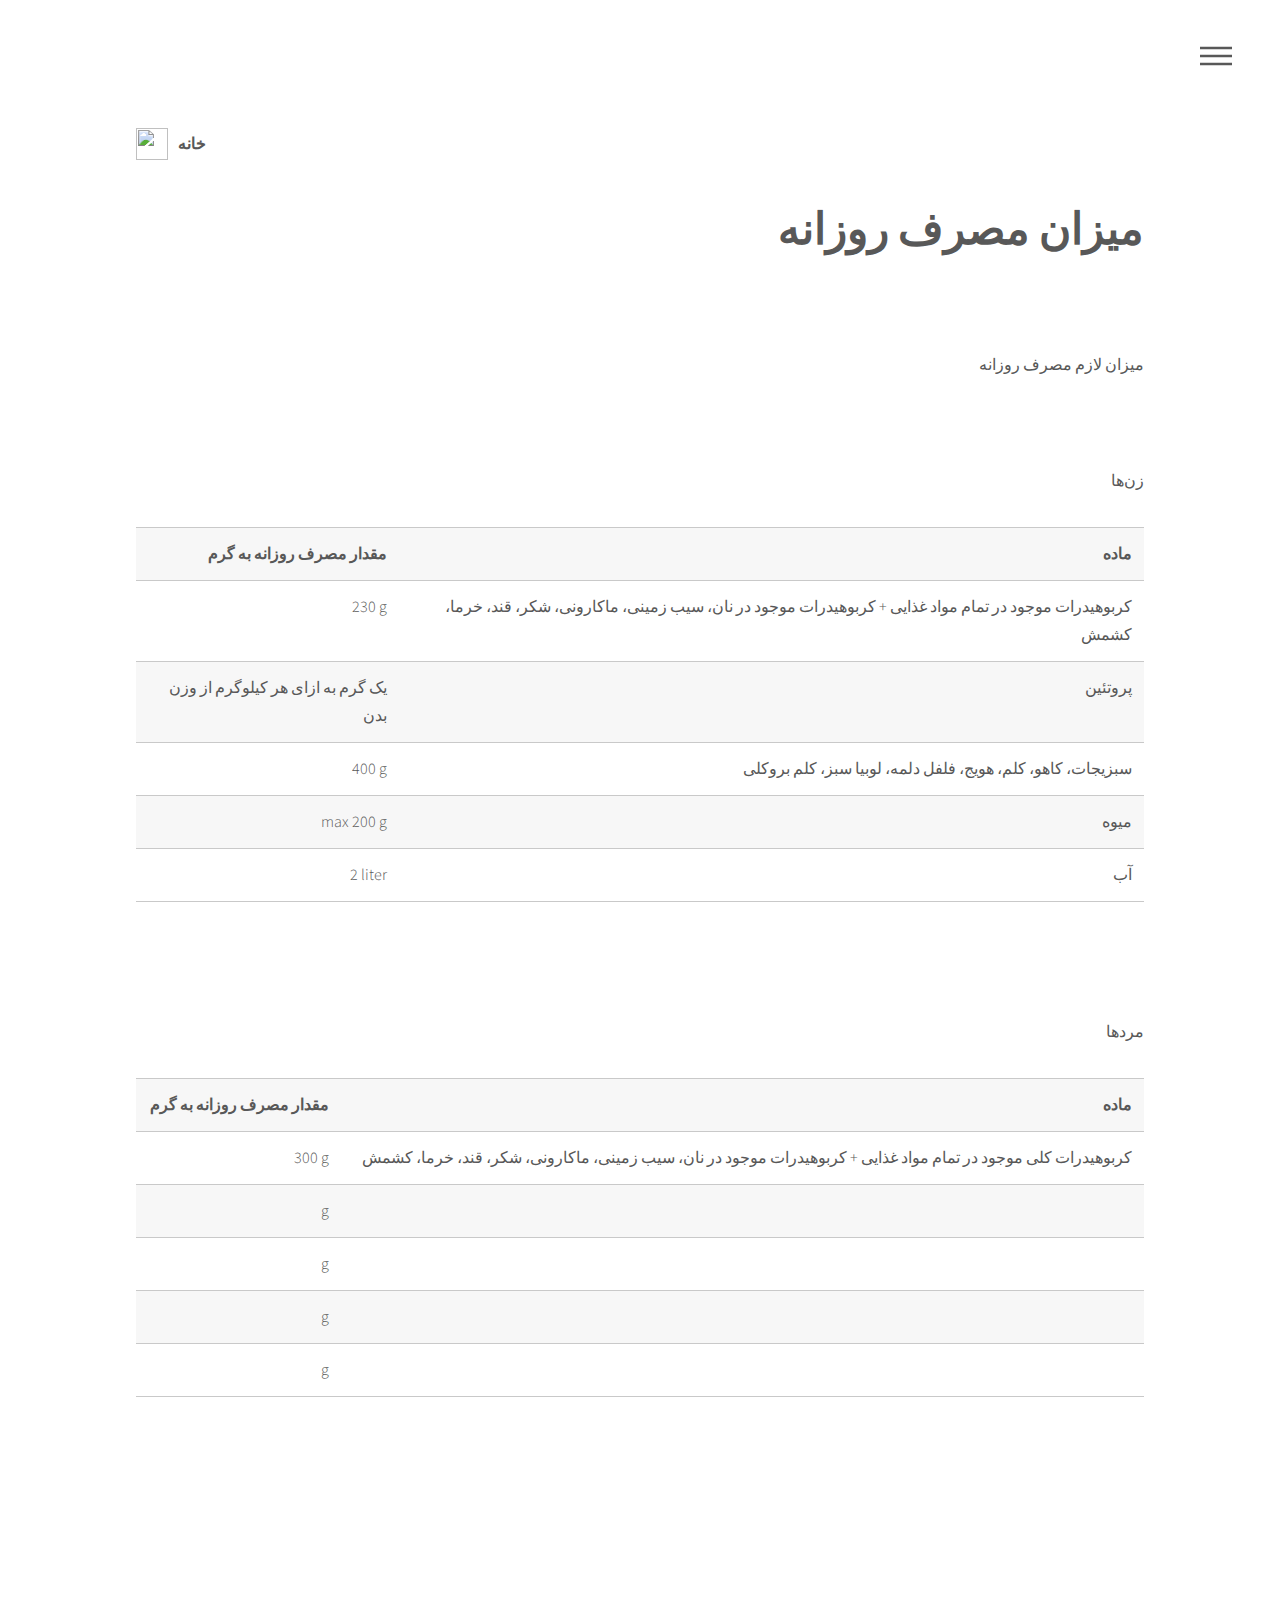
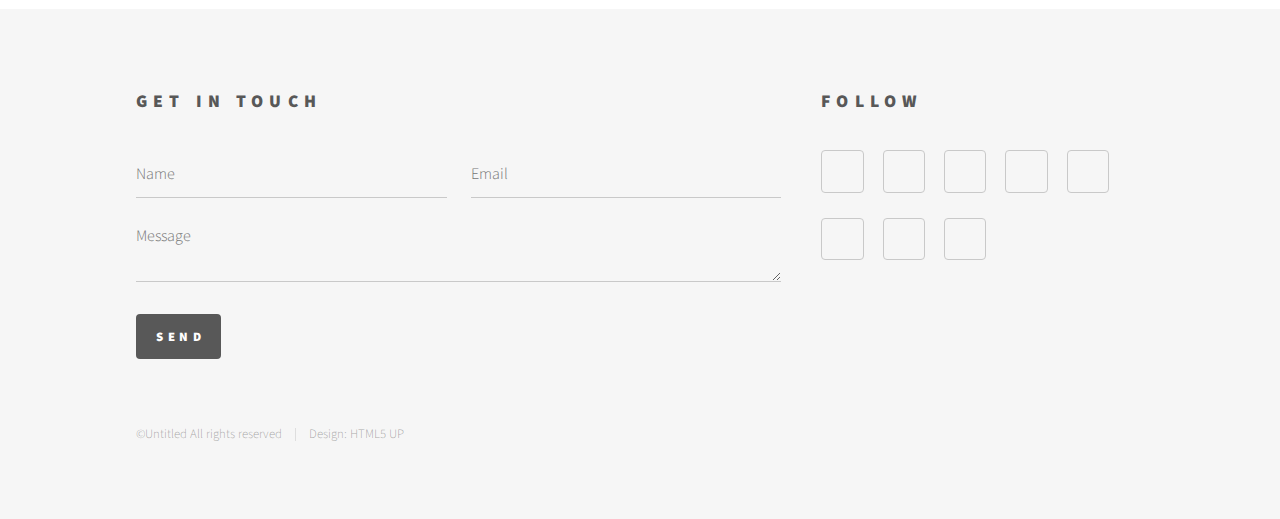
==== daily.html @ 48c76f45 "" ====
<!DOCTYPE HTML>
<!--
	Phantom by HTML5 UP
	html5up.net | @ajlkn
	Free for personal and commercial use under the CCA 3.0 license (html5up.net/license)
-->
<html>
	<head>
		<title>سلامت</title>
		<meta charset="utf-8" />
		<meta name="viewport" content="width=device-width, initial-scale=1, user-scalable=no" />
		<link rel="stylesheet" href="assets/css/main.css" />
		<noscript><link rel="stylesheet" href="assets/css/noscript.css" /></noscript>
	</head>
	<body class="is-preload">
		<!-- Wrapper -->
			<div id="wrapper">

				<!-- Header -->
					<header id="header">
						<div class="inner">

							<!-- Logo -->
								<a href="index.html" class="logo">
									<span class="symbol"><img src="images/logo.svg" alt="" /></span><span class="title">خانه</span>
								</a>

							<!-- Nav -->
								<nav>
									<ul>
										<li><a href="#menu">Menu</a></li>
									</ul>
								</nav>

						</div>
					</header>

				<!-- Menu -->
					<nav id="menu">
						<h2>نمایه</h2>
						<ul>
							<li><a href="index.html">خانه</a></li>
							<li><a href="generic.html">جدول</a></li>
							<li><a href="daily.html">مصرف روزانه</a></li>
							<li><a href="elements.html">Elements</a></li>
						</ul>
					</nav>

				<!-- Main -->
					<div id="main">
						<div class="inner" style="text-align:right;">
							<h1>میزان مصرف روزانه</h1>
							<span class="image main"><img src="images/pic21.jpg" alt="" /></span>
							<p>میزان لازم مصرف روزانه</p>
							
							<br><br>
							<p>زن‌ها</p>
							<table>
								<tr>
								  <td><b>مقدار مصرف روزانه به گرم</b></td>
								  <td><b>ماده</b></td>
								</tr>
								<tr>
								  <td>230 g</td>
								  <td>کربوهیدرات موجود در تمام مواد غذایی + کربوهیدرات موجود در نان، سیب زمینی، ماکارونی، شکر، قند، خرما، کشمش</td>
								 </tr>
								</tr>
								<tr>
								  <td>یک گرم به ازای هر کیلوگرم از وزن بدن</td>
								  <td>پروتئین</td>
								 </tr>
								</tr>
								<tr>
								  <td>400 g</td>
								  <td>سبزیجات، کاهو، کلم، هویج، فلفل‌ دلمه، لوبیا سبز، کلم بروکلی</td>
								 </tr>
								</tr>
								<tr>
								  <td>max 200 g</td>
								  <td>میوه</td>
								 </tr>
								</tr>
								<tr>
								  <td>2 liter</td>
								  <td>آب</td>
								 </tr>
								</tr>
							</table><br><br><br>

							<p>مرد‌ها</p>
							<table>
								<tr>
								  <td><b>مقدار مصرف روزانه به گرم</b></td>
								  <td><b>ماده</b></td>
								</tr>
								<tr>
								  <td>300 g</td>
								  <td>کربوهیدرات کلی موجود در تمام مواد غذایی + کربوهیدرات موجود در نان، سیب زمینی، ماکارونی، شکر، قند، خرما، کشمش</td>
								 </tr>
								</tr>
								<tr>
								  <td> g</td>
								  <td></td>
								 </tr>
								</tr>
								<tr>
								  <td> g</td>
								  <td></td>
								 </tr>
								</tr>
								<tr>
								  <td> g</td>
								  <td></td>
								 </tr>
								</tr>
								<tr>
								  <td> g</td>
								  <td></td>
								 </tr>
								</tr>
							</table><br><br><br>

							
						</div>
					</div>

				<!-- Footer -->
					<footer id="footer">
						<div class="inner">
							<section>
								<h2>Get in touch</h2>
								<form method="post" action="#">
									<div class="fields">
										<div class="field half">
											<input type="text" name="name" id="name" placeholder="Name" />
										</div>
										<div class="field half">
											<input type="email" name="email" id="email" placeholder="Email" />
										</div>
										<div class="field">
											<textarea name="message" id="message" placeholder="Message"></textarea>
										</div>
									</div>
									<ul class="actions">
										<li><input type="submit" value="Send" class="primary" /></li>
									</ul>
								</form>
							</section>
							<section>
								<h2>Follow</h2>
								<ul class="icons">
									<li><a href="#" class="icon brands style2 fa-twitter"><span class="label">Twitter</span></a></li>
									<li><a href="#" class="icon brands style2 fa-facebook-f"><span class="label">Facebook</span></a></li>
									<li><a href="#" class="icon brands style2 fa-instagram"><span class="label">Instagram</span></a></li>
									<li><a href="#" class="icon brands style2 fa-dribbble"><span class="label">Dribbble</span></a></li>
									<li><a href="#" class="icon brands style2 fa-github"><span class="label">GitHub</span></a></li>
									<li><a href="#" class="icon brands style2 fa-500px"><span class="label">500px</span></a></li>
									<li><a href="#" class="icon solid style2 fa-phone"><span class="label">Phone</span></a></li>
									<li><a href="#" class="icon solid style2 fa-envelope"><span class="label">Email</span></a></li>
								</ul>
							</section>
							<ul class="copyright">
								<li>&copy;Untitled All rights reserved</li><li>Design: HTML5 UP</li>
							</ul>
						</div>
					</footer>

			</div>

		<!-- Scripts -->
			<script src="assets/js/jquery.min.js"></script>
			<script src="assets/js/browser.min.js"></script>
			<script src="assets/js/breakpoints.min.js"></script>
			<script src="assets/js/util.js"></script>
			<script src="assets/js/main.js"></script>

	</body>
</html>
---- assets/css/main.css ----
@import url(fontawesome-all.min.css);
@import url("https://fonts.googleapis.com/css?family=Source+Sans+Pro:300,700,900");

/*
	Phantom by HTML5 UP
	html5up.net | @ajlkn
	Free for personal and commercial use under the CCA 3.0 license (html5up.net/license)
*/

html, body, div, span, applet, object,
iframe, h1, h2, h3, h4, h5, h6, p, blockquote,
pre, a, abbr, acronym, address, big, cite,
code, del, dfn, em, img, ins, kbd, q, s, samp,
small, strike, strong, sub, sup, tt, var, b,
u, i, center, dl, dt, dd, ol, ul, li, fieldset,
form, label, legend, table, caption, tbody,
tfoot, thead, tr, th, td, article, aside,
canvas, details, embed, figure, figcaption,
footer, header, hgroup, menu, nav, output, ruby,
section, summary, time, mark, audio, video {
	margin: 0;
	padding: 0;
	border: 0;
	font-size: 100%;
	font: inherit;
	vertical-align: baseline;}

article, aside, details, figcaption, figure,
footer, header, hgroup, menu, nav, section {
	display: block;}

body {
	line-height: 1;
}

ol, ul {
	list-style: none;
}

blockquote, q {
	quotes: none;
}

	blockquote:before, blockquote:after, q:before, q:after {
		content: '';
		content: none;
	}

table {
	border-collapse: collapse;
	border-spacing: 0;
}

body {
	-webkit-text-size-adjust: none;
}

mark {
	background-color: transparent;
	color: inherit;
}

input::-moz-focus-inner {
	border: 0;
	padding: 0;
}

input, select, textarea {
	-moz-appearance: none;
	-webkit-appearance: none;
	-ms-appearance: none;
	appearance: none;
}

/* Basic */

	@-ms-viewport {
		width: device-width;
	}

	body {
		-ms-overflow-style: scrollbar;
	}

	@media screen and (max-width: 480px) {

		html, body {
			min-width: 320px;
		}

	}

	html {
		box-sizing: border-box;
	}

	*, *:before, *:after {
		box-sizing: inherit;
	}

	body {
		background: #ffffff;
	}

		body.is-preload *, body.is-preload *:before, body.is-preload *:after {
			-moz-animation: none !important;
			-webkit-animation: none !important;
			-ms-animation: none !important;
			animation: none !important;
			-moz-transition: none !important;
			-webkit-transition: none !important;
			-ms-transition: none !important;
			transition: none !important;
		}

/* Type */

	body, input, select, textarea {
		color: #585858;
		font-family: "Source Sans Pro", Helvetica, sans-serif;
		font-size: 16pt;
		font-weight: 300;
		line-height: 1.75;
	}

		@media screen and (max-width: 1680px) {

			body, input, select, textarea {
				font-size: 14pt;
			}

		}

		@media screen and (max-width: 1280px) {

			body, input, select, textarea {
				font-size: 12pt;
			}

		}

	a {
		-moz-transition: border-bottom-color 0.2s ease, color 0.2s ease;
		-webkit-transition: border-bottom-color 0.2s ease, color 0.2s ease;
		-ms-transition: border-bottom-color 0.2s ease, color 0.2s ease;
		transition: border-bottom-color 0.2s ease, color 0.2s ease;
		text-decoration: none;
		color: #585858;
		border-bottom: dotted 1px rgba(88, 88, 88, 0.5);
	}

		a:hover {
			border-bottom-color: transparent;
			color: #f2849e !important;
		}

	strong, b {
		font-weight: 900;
	}

	em, i {
		font-style: italic;
	}

	p {
		margin: 0 0 2em 0;
	}

	h1 {
		font-size: 2.75em;
		font-weight: 700;
		line-height: 1.3;
		margin: 0 0 1em 0;
		letter-spacing: -0.035em;
	}

		h1 a {
			color: inherit;
		}

		@media screen and (max-width: 736px) {

			h1 {
				font-size: 2em;
				margin: 0 0 1em 0;
			}

		}

		@media screen and (max-width: 360px) {

			h1 {
				font-size: 1.75em;
			}

		}

	h2, h3, h4, h5, h6 {
		font-weight: 900;
		line-height: 1.5;
		margin: 0 0 2em 0;
		text-transform: uppercase;
		letter-spacing: 0.35em;
	}

		h2 a, h3 a, h4 a, h5 a, h6 a {
			color: inherit;
		}

	h2 {
		font-size: 1.1em;
	}

	h3 {
		font-size: 1em;
	}

	h4 {
		font-size: 0.8em;
	}

	h5 {
		font-size: 0.8em;
	}

	h6 {
		font-size: 0.8em;
	}

	@media screen and (max-width: 980px) {

		h1 br, h2 br, h3 br, h4 br, h5 br, h6 br {
			display: none;
		}

	}

	@media screen and (max-width: 736px) {

		h2 {
			font-size: 1em;
		}

		h3 {
			font-size: 0.8em;
		}

	}

	sub {
		font-size: 0.8em;
		position: relative;
		top: 0.5em;
	}

	sup {
		font-size: 0.8em;
		position: relative;
		top: -0.5em;
	}

	blockquote {
		border-left: solid 4px #c9c9c9;
		font-style: italic;
		margin: 0 0 2em 0;
		padding: 0.5em 0 0.5em 2em;
	}

	code {
		background: rgba(144, 144, 144, 0.075);
		border-radius: 4px;
		border: solid 1px #c9c9c9;
		font-family: "Courier New", monospace;
		font-size: 0.9em;
		margin: 0 0.25em;
		padding: 0.25em 0.65em;
	}

	pre {
		-webkit-overflow-scrolling: touch;
		font-family: "Courier New", monospace;
		font-size: 0.9em;
		margin: 0 0 2em 0;
	}

		pre code {
			display: block;
			line-height: 1.75;
			padding: 1em 1.5em;
			overflow-x: auto;
		}

	hr {
		border: 0;
		border-bottom: solid 1px #c9c9c9;
		margin: 2em 0;
	}

		hr.major {
			margin: 3em 0;
		}

	.align-left {
		text-align: left;
	}

	.align-center {
		text-align: center;
	}

	.align-right {
		text-align: right;
	}

/* Row */

	.row {
		display: flex;
		flex-wrap: wrap;
		box-sizing: border-box;
		align-items: stretch;
	}

		.row > * {
			box-sizing: border-box;
		}

		.row.gtr-uniform > * > :last-child {
			margin-bottom: 0;
		}

		.row.aln-left {
			justify-content: flex-start;
		}

		.row.aln-center {
			justify-content: center;
		}

		.row.aln-right {
			justify-content: flex-end;
		}

		.row.aln-top {
			align-items: flex-start;
		}

		.row.aln-middle {
			align-items: center;
		}

		.row.aln-bottom {
			align-items: flex-end;
		}

		.row > .imp {
			order: -1;
		}

		.row > .col-1 {
			width: 8.33333%;
		}

		.row > .off-1 {
			margin-left: 8.33333%;
		}

		.row > .col-2 {
			width: 16.66667%;
		}

		.row > .off-2 {
			margin-left: 16.66667%;
		}

		.row > .col-3 {
			width: 25%;
		}

		.row > .off-3 {
			margin-left: 25%;
		}

		.row > .col-4 {
			width: 33.33333%;
		}

		.row > .off-4 {
			margin-left: 33.33333%;
		}

		.row > .col-5 {
			width: 41.66667%;
		}

		.row > .off-5 {
			margin-left: 41.66667%;
		}

		.row > .col-6 {
			width: 50%;
		}

		.row > .off-6 {
			margin-left: 50%;
		}

		.row > .col-7 {
			width: 58.33333%;
		}

		.row > .off-7 {
			margin-left: 58.33333%;
		}

		.row > .col-8 {
			width: 66.66667%;
		}

		.row > .off-8 {
			margin-left: 66.66667%;
		}

		.row > .col-9 {
			width: 75%;
		}

		.row > .off-9 {
			margin-left: 75%;
		}

		.row > .col-10 {
			width: 83.33333%;
		}

		.row > .off-10 {
			margin-left: 83.33333%;
		}

		.row > .col-11 {
			width: 91.66667%;
		}

		.row > .off-11 {
			margin-left: 91.66667%;
		}

		.row > .col-12 {
			width: 100%;
		}

		.row > .off-12 {
			margin-left: 100%;
		}

		.row.gtr-0 {
			margin-top: 0;
			margin-left: 0em;
		}

			.row.gtr-0 > * {
				padding: 0 0 0 0em;
			}

			.row.gtr-0.gtr-uniform {
				margin-top: 0em;
			}

				.row.gtr-0.gtr-uniform > * {
					padding-top: 0em;
				}

		.row.gtr-25 {
			margin-top: 0;
			margin-left: -0.5em;
		}

			.row.gtr-25 > * {
				padding: 0 0 0 0.5em;
			}

			.row.gtr-25.gtr-uniform {
				margin-top: -0.5em;
			}

				.row.gtr-25.gtr-uniform > * {
					padding-top: 0.5em;
				}

		.row.gtr-50 {
			margin-top: 0;
			margin-left: -1em;
		}

			.row.gtr-50 > * {
				padding: 0 0 0 1em;
			}

			.row.gtr-50.gtr-uniform {
				margin-top: -1em;
			}

				.row.gtr-50.gtr-uniform > * {
					padding-top: 1em;
				}

		.row {
			margin-top: 0;
			margin-left: -2em;
		}

			.row > * {
				padding: 0 0 0 2em;
			}

			.row.gtr-uniform {
				margin-top: -2em;
			}

				.row.gtr-uniform > * {
					padding-top: 2em;
				}

		.row.gtr-150 {
			margin-top: 0;
			margin-left: -3em;
		}

			.row.gtr-150 > * {
				padding: 0 0 0 3em;
			}

			.row.gtr-150.gtr-uniform {
				margin-top: -3em;
			}

				.row.gtr-150.gtr-uniform > * {
					padding-top: 3em;
				}

		.row.gtr-200 {
			margin-top: 0;
			margin-left: -4em;
		}

			.row.gtr-200 > * {
				padding: 0 0 0 4em;
			}

			.row.gtr-200.gtr-uniform {
				margin-top: -4em;
			}

				.row.gtr-200.gtr-uniform > * {
					padding-top: 4em;
				}

		@media screen and (max-width: 1680px) {

			.row {
				display: flex;
				flex-wrap: wrap;
				box-sizing: border-box;
				align-items: stretch;
			}

				.row > * {
					box-sizing: border-box;
				}

				.row.gtr-uniform > * > :last-child {
					margin-bottom: 0;
				}

				.row.aln-left {
					justify-content: flex-start;
				}

				.row.aln-center {
					justify-content: center;
				}

				.row.aln-right {
					justify-content: flex-end;
				}

				.row.aln-top {
					align-items: flex-start;
				}

				.row.aln-middle {
					align-items: center;
				}

				.row.aln-bottom {
					align-items: flex-end;
				}

				.row > .imp-xlarge {
					order: -1;
				}

				.row > .col-1-xlarge {
					width: 8.33333%;
				}

				.row > .off-1-xlarge {
					margin-left: 8.33333%;
				}

				.row > .col-2-xlarge {
					width: 16.66667%;
				}

				.row > .off-2-xlarge {
					margin-left: 16.66667%;
				}

				.row > .col-3-xlarge {
					width: 25%;
				}

				.row > .off-3-xlarge {
					margin-left: 25%;
				}

				.row > .col-4-xlarge {
					width: 33.33333%;
				}

				.row > .off-4-xlarge {
					margin-left: 33.33333%;
				}

				.row > .col-5-xlarge {
					width: 41.66667%;
				}

				.row > .off-5-xlarge {
					margin-left: 41.66667%;
				}

				.row > .col-6-xlarge {
					width: 50%;
				}

				.row > .off-6-xlarge {
					margin-left: 50%;
				}

				.row > .col-7-xlarge {
					width: 58.33333%;
				}

				.row > .off-7-xlarge {
					margin-left: 58.33333%;
				}

				.row > .col-8-xlarge {
					width: 66.66667%;
				}

				.row > .off-8-xlarge {
					margin-left: 66.66667%;
				}

				.row > .col-9-xlarge {
					width: 75%;
				}

				.row > .off-9-xlarge {
					margin-left: 75%;
				}

				.row > .col-10-xlarge {
					width: 83.33333%;
				}

				.row > .off-10-xlarge {
					margin-left: 83.33333%;
				}

				.row > .col-11-xlarge {
					width: 91.66667%;
				}

				.row > .off-11-xlarge {
					margin-left: 91.66667%;
				}

				.row > .col-12-xlarge {
					width: 100%;
				}

				.row > .off-12-xlarge {
					margin-left: 100%;
				}

				.row.gtr-0 {
					margin-top: 0;
					margin-left: 0em;
				}

					.row.gtr-0 > * {
						padding: 0 0 0 0em;
					}

					.row.gtr-0.gtr-uniform {
						margin-top: 0em;
					}

						.row.gtr-0.gtr-uniform > * {
							padding-top: 0em;
						}

				.row.gtr-25 {
					margin-top: 0;
					margin-left: -0.5em;
				}

					.row.gtr-25 > * {
						padding: 0 0 0 0.5em;
					}

					.row.gtr-25.gtr-uniform {
						margin-top: -0.5em;
					}

						.row.gtr-25.gtr-uniform > * {
							padding-top: 0.5em;
						}

				.row.gtr-50 {
					margin-top: 0;
					margin-left: -1em;
				}

					.row.gtr-50 > * {
						padding: 0 0 0 1em;
					}

					.row.gtr-50.gtr-uniform {
						margin-top: -1em;
					}

						.row.gtr-50.gtr-uniform > * {
							padding-top: 1em;
						}

				.row {
					margin-top: 0;
					margin-left: -2em;
				}

					.row > * {
						padding: 0 0 0 2em;
					}

					.row.gtr-uniform {
						margin-top: -2em;
					}

						.row.gtr-uniform > * {
							padding-top: 2em;
						}

				.row.gtr-150 {
					margin-top: 0;
					margin-left: -3em;
				}

					.row.gtr-150 > * {
						padding: 0 0 0 3em;
					}

					.row.gtr-150.gtr-uniform {
						margin-top: -3em;
					}

						.row.gtr-150.gtr-uniform > * {
							padding-top: 3em;
						}

				.row.gtr-200 {
					margin-top: 0;
					margin-left: -4em;
				}

					.row.gtr-200 > * {
						padding: 0 0 0 4em;
					}

					.row.gtr-200.gtr-uniform {
						margin-top: -4em;
					}

						.row.gtr-200.gtr-uniform > * {
							padding-top: 4em;
						}

		}

		@media screen and (max-width: 1280px) {

			.row {
				display: flex;
				flex-wrap: wrap;
				box-sizing: border-box;
				align-items: stretch;
			}

				.row > * {
					box-sizing: border-box;
				}

				.row.gtr-uniform > * > :last-child {
					margin-bottom: 0;
				}

				.row.aln-left {
					justify-content: flex-start;
				}

				.row.aln-center {
					justify-content: center;
				}

				.row.aln-right {
					justify-content: flex-end;
				}

				.row.aln-top {
					align-items: flex-start;
				}

				.row.aln-middle {
					align-items: center;
				}

				.row.aln-bottom {
					align-items: flex-end;
				}

				.row > .imp-large {
					order: -1;
				}

				.row > .col-1-large {
					width: 8.33333%;
				}

				.row > .off-1-large {
					margin-left: 8.33333%;
				}

				.row > .col-2-large {
					width: 16.66667%;
				}

				.row > .off-2-large {
					margin-left: 16.66667%;
				}

				.row > .col-3-large {
					width: 25%;
				}

				.row > .off-3-large {
					margin-left: 25%;
				}

				.row > .col-4-large {
					width: 33.33333%;
				}

				.row > .off-4-large {
					margin-left: 33.33333%;
				}

				.row > .col-5-large {
					width: 41.66667%;
				}

				.row > .off-5-large {
					margin-left: 41.66667%;
				}

				.row > .col-6-large {
					width: 50%;
				}

				.row > .off-6-large {
					margin-left: 50%;
				}

				.row > .col-7-large {
					width: 58.33333%;
				}

				.row > .off-7-large {
					margin-left: 58.33333%;
				}

				.row > .col-8-large {
					width: 66.66667%;
				}

				.row > .off-8-large {
					margin-left: 66.66667%;
				}

				.row > .col-9-large {
					width: 75%;
				}

				.row > .off-9-large {
					margin-left: 75%;
				}

				.row > .col-10-large {
					width: 83.33333%;
				}

				.row > .off-10-large {
					margin-left: 83.33333%;
				}

				.row > .col-11-large {
					width: 91.66667%;
				}

				.row > .off-11-large {
					margin-left: 91.66667%;
				}

				.row > .col-12-large {
					width: 100%;
				}

				.row > .off-12-large {
					margin-left: 100%;
				}

				.row.gtr-0 {
					margin-top: 0;
					margin-left: 0em;
				}

					.row.gtr-0 > * {
						padding: 0 0 0 0em;
					}

					.row.gtr-0.gtr-uniform {
						margin-top: 0em;
					}

						.row.gtr-0.gtr-uniform > * {
							padding-top: 0em;
						}

				.row.gtr-25 {
					margin-top: 0;
					margin-left: -0.5em;
				}

					.row.gtr-25 > * {
						padding: 0 0 0 0.5em;
					}

					.row.gtr-25.gtr-uniform {
						margin-top: -0.5em;
					}

						.row.gtr-25.gtr-uniform > * {
							padding-top: 0.5em;
						}

				.row.gtr-50 {
					margin-top: 0;
					margin-left: -1em;
				}

					.row.gtr-50 > * {
						padding: 0 0 0 1em;
					}

					.row.gtr-50.gtr-uniform {
						margin-top: -1em;
					}

						.row.gtr-50.gtr-uniform > * {
							padding-top: 1em;
						}

				.row {
					margin-top: 0;
					margin-left: -2em;
				}

					.row > * {
						padding: 0 0 0 2em;
					}

					.row.gtr-uniform {
						margin-top: -2em;
					}

						.row.gtr-uniform > * {
							padding-top: 2em;
						}

				.row.gtr-150 {
					margin-top: 0;
					margin-left: -3em;
				}

					.row.gtr-150 > * {
						padding: 0 0 0 3em;
					}

					.row.gtr-150.gtr-uniform {
						margin-top: -3em;
					}

						.row.gtr-150.gtr-uniform > * {
							padding-top: 3em;
						}

				.row.gtr-200 {
					margin-top: 0;
					margin-left: -4em;
				}

					.row.gtr-200 > * {
						padding: 0 0 0 4em;
					}

					.row.gtr-200.gtr-uniform {
						margin-top: -4em;
					}

						.row.gtr-200.gtr-uniform > * {
							padding-top: 4em;
						}

		}

		@media screen and (max-width: 980px) {

			.row {
				display: flex;
				flex-wrap: wrap;
				box-sizing: border-box;
				align-items: stretch;
			}

				.row > * {
					box-sizing: border-box;
				}

				.row.gtr-uniform > * > :last-child {
					margin-bottom: 0;
				}

				.row.aln-left {
					justify-content: flex-start;
				}

				.row.aln-center {
					justify-content: center;
				}

				.row.aln-right {
					justify-content: flex-end;
				}

				.row.aln-top {
					align-items: flex-start;
				}

				.row.aln-middle {
					align-items: center;
				}

				.row.aln-bottom {
					align-items: flex-end;
				}

				.row > .imp-medium {
					order: -1;
				}

				.row > .col-1-medium {
					width: 8.33333%;
				}

				.row > .off-1-medium {
					margin-left: 8.33333%;
				}

				.row > .col-2-medium {
					width: 16.66667%;
				}

				.row > .off-2-medium {
					margin-left: 16.66667%;
				}

				.row > .col-3-medium {
					width: 25%;
				}

				.row > .off-3-medium {
					margin-left: 25%;
				}

				.row > .col-4-medium {
					width: 33.33333%;
				}

				.row > .off-4-medium {
					margin-left: 33.33333%;
				}

				.row > .col-5-medium {
					width: 41.66667%;
				}

				.row > .off-5-medium {
					margin-left: 41.66667%;
				}

				.row > .col-6-medium {
					width: 50%;
				}

				.row > .off-6-medium {
					margin-left: 50%;
				}

				.row > .col-7-medium {
					width: 58.33333%;
				}

				.row > .off-7-medium {
					margin-left: 58.33333%;
				}

				.row > .col-8-medium {
					width: 66.66667%;
				}

				.row > .off-8-medium {
					margin-left: 66.66667%;
				}

				.row > .col-9-medium {
					width: 75%;
				}

				.row > .off-9-medium {
					margin-left: 75%;
				}

				.row > .col-10-medium {
					width: 83.33333%;
				}

				.row > .off-10-medium {
					margin-left: 83.33333%;
				}

				.row > .col-11-medium {
					width: 91.66667%;
				}

				.row > .off-11-medium {
					margin-left: 91.66667%;
				}

				.row > .col-12-medium {
					width: 100%;
				}

				.row > .off-12-medium {
					margin-left: 100%;
				}

				.row.gtr-0 {
					margin-top: 0;
					margin-left: 0em;
				}

					.row.gtr-0 > * {
						padding: 0 0 0 0em;
					}

					.row.gtr-0.gtr-uniform {
						margin-top: 0em;
					}

						.row.gtr-0.gtr-uniform > * {
							padding-top: 0em;
						}

				.row.gtr-25 {
					margin-top: 0;
					margin-left: -0.375em;
				}

					.row.gtr-25 > * {
						padding: 0 0 0 0.375em;
					}

					.row.gtr-25.gtr-uniform {
						margin-top: -0.375em;
					}

						.row.gtr-25.gtr-uniform > * {
							padding-top: 0.375em;
						}

				.row.gtr-50 {
					margin-top: 0;
					margin-left: -0.75em;
				}

					.row.gtr-50 > * {
						padding: 0 0 0 0.75em;
					}

					.row.gtr-50.gtr-uniform {
						margin-top: -0.75em;
					}

						.row.gtr-50.gtr-uniform > * {
							padding-top: 0.75em;
						}

				.row {
					margin-top: 0;
					margin-left: -1.5em;
				}

					.row > * {
						padding: 0 0 0 1.5em;
					}

					.row.gtr-uniform {
						margin-top: -1.5em;
					}

						.row.gtr-uniform > * {
							padding-top: 1.5em;
						}

				.row.gtr-150 {
					margin-top: 0;
					margin-left: -2.25em;
				}

					.row.gtr-150 > * {
						padding: 0 0 0 2.25em;
					}

					.row.gtr-150.gtr-uniform {
						margin-top: -2.25em;
					}

						.row.gtr-150.gtr-uniform > * {
							padding-top: 2.25em;
						}

				.row.gtr-200 {
					margin-top: 0;
					margin-left: -3em;
				}

					.row.gtr-200 > * {
						padding: 0 0 0 3em;
					}

					.row.gtr-200.gtr-uniform {
						margin-top: -3em;
					}

						.row.gtr-200.gtr-uniform > * {
							padding-top: 3em;
						}

		}

		@media screen and (max-width: 736px) {

			.row {
				display: flex;
				flex-wrap: wrap;
				box-sizing: border-box;
				align-items: stretch;
			}

				.row > * {
					box-sizing: border-box;
				}

				.row.gtr-uniform > * > :last-child {
					margin-bottom: 0;
				}

				.row.aln-left {
					justify-content: flex-start;
				}

				.row.aln-center {
					justify-content: center;
				}

				.row.aln-right {
					justify-content: flex-end;
				}

				.row.aln-top {
					align-items: flex-start;
				}

				.row.aln-middle {
					align-items: center;
				}

				.row.aln-bottom {
					align-items: flex-end;
				}

				.row > .imp-small {
					order: -1;
				}

				.row > .col-1-small {
					width: 8.33333%;
				}

				.row > .off-1-small {
					margin-left: 8.33333%;
				}

				.row > .col-2-small {
					width: 16.66667%;
				}

				.row > .off-2-small {
					margin-left: 16.66667%;
				}

				.row > .col-3-small {
					width: 25%;
				}

				.row > .off-3-small {
					margin-left: 25%;
				}

				.row > .col-4-small {
					width: 33.33333%;
				}

				.row > .off-4-small {
					margin-left: 33.33333%;
				}

				.row > .col-5-small {
					width: 41.66667%;
				}

				.row > .off-5-small {
					margin-left: 41.66667%;
				}

				.row > .col-6-small {
					width: 50%;
				}

				.row > .off-6-small {
					margin-left: 50%;
				}

				.row > .col-7-small {
					width: 58.33333%;
				}

				.row > .off-7-small {
					margin-left: 58.33333%;
				}

				.row > .col-8-small {
					width: 66.66667%;
				}

				.row > .off-8-small {
					margin-left: 66.66667%;
				}

				.row > .col-9-small {
					width: 75%;
				}

				.row > .off-9-small {
					margin-left: 75%;
				}

				.row > .col-10-small {
					width: 83.33333%;
				}

				.row > .off-10-small {
					margin-left: 83.33333%;
				}

				.row > .col-11-small {
					width: 91.66667%;
				}

				.row > .off-11-small {
					margin-left: 91.66667%;
				}

				.row > .col-12-small {
					width: 100%;
				}

				.row > .off-12-small {
					margin-left: 100%;
				}

				.row.gtr-0 {
					margin-top: 0;
					margin-left: 0em;
				}

					.row.gtr-0 > * {
						padding: 0 0 0 0em;
					}

					.row.gtr-0.gtr-uniform {
						margin-top: 0em;
					}

						.row.gtr-0.gtr-uniform > * {
							padding-top: 0em;
						}

				.row.gtr-25 {
					margin-top: 0;
					margin-left: -0.25em;
				}

					.row.gtr-25 > * {
						padding: 0 0 0 0.25em;
					}

					.row.gtr-25.gtr-uniform {
						margin-top: -0.25em;
					}

						.row.gtr-25.gtr-uniform > * {
							padding-top: 0.25em;
						}

				.row.gtr-50 {
					margin-top: 0;
					margin-left: -0.5em;
				}

					.row.gtr-50 > * {
						padding: 0 0 0 0.5em;
					}

					.row.gtr-50.gtr-uniform {
						margin-top: -0.5em;
					}

						.row.gtr-50.gtr-uniform > * {
							padding-top: 0.5em;
						}

				.row {
					margin-top: 0;
					margin-left: -1em;
				}

					.row > * {
						padding: 0 0 0 1em;
					}

					.row.gtr-uniform {
						margin-top: -1em;
					}

						.row.gtr-uniform > * {
							padding-top: 1em;
						}

				.row.gtr-150 {
					margin-top: 0;
					margin-left: -1.5em;
				}

					.row.gtr-150 > * {
						padding: 0 0 0 1.5em;
					}

					.row.gtr-150.gtr-uniform {
						margin-top: -1.5em;
					}

						.row.gtr-150.gtr-uniform > * {
							padding-top: 1.5em;
						}

				.row.gtr-200 {
					margin-top: 0;
					margin-left: -2em;
				}

					.row.gtr-200 > * {
						padding: 0 0 0 2em;
					}

					.row.gtr-200.gtr-uniform {
						margin-top: -2em;
					}

						.row.gtr-200.gtr-uniform > * {
							padding-top: 2em;
						}

		}

		@media screen and (max-width: 480px) {

			.row {
				display: flex;
				flex-wrap: wrap;
				box-sizing: border-box;
				align-items: stretch;
			}

				.row > * {
					box-sizing: border-box;
				}

				.row.gtr-uniform > * > :last-child {
					margin-bottom: 0;
				}

				.row.aln-left {
					justify-content: flex-start;
				}

				.row.aln-center {
					justify-content: center;
				}

				.row.aln-right {
					justify-content: flex-end;
				}

				.row.aln-top {
					align-items: flex-start;
				}

				.row.aln-middle {
					align-items: center;
				}

				.row.aln-bottom {
					align-items: flex-end;
				}

				.row > .imp-xsmall {
					order: -1;
				}

				.row > .col-1-xsmall {
					width: 8.33333%;
				}

				.row > .off-1-xsmall {
					margin-left: 8.33333%;
				}

				.row > .col-2-xsmall {
					width: 16.66667%;
				}

				.row > .off-2-xsmall {
					margin-left: 16.66667%;
				}

				.row > .col-3-xsmall {
					width: 25%;
				}

				.row > .off-3-xsmall {
					margin-left: 25%;
				}

				.row > .col-4-xsmall {
					width: 33.33333%;
				}

				.row > .off-4-xsmall {
					margin-left: 33.33333%;
				}

				.row > .col-5-xsmall {
					width: 41.66667%;
				}

				.row > .off-5-xsmall {
					margin-left: 41.66667%;
				}

				.row > .col-6-xsmall {
					width: 50%;
				}

				.row > .off-6-xsmall {
					margin-left: 50%;
				}

				.row > .col-7-xsmall {
					width: 58.33333%;
				}

				.row > .off-7-xsmall {
					margin-left: 58.33333%;
				}

				.row > .col-8-xsmall {
					width: 66.66667%;
				}

				.row > .off-8-xsmall {
					margin-left: 66.66667%;
				}

				.row > .col-9-xsmall {
					width: 75%;
				}

				.row > .off-9-xsmall {
					margin-left: 75%;
				}

				.row > .col-10-xsmall {
					width: 83.33333%;
				}

				.row > .off-10-xsmall {
					margin-left: 83.33333%;
				}

				.row > .col-11-xsmall {
					width: 91.66667%;
				}

				.row > .off-11-xsmall {
					margin-left: 91.66667%;
				}

				.row > .col-12-xsmall {
					width: 100%;
				}

				.row > .off-12-xsmall {
					margin-left: 100%;
				}

				.row.gtr-0 {
					margin-top: 0;
					margin-left: 0em;
				}

					.row.gtr-0 > * {
						padding: 0 0 0 0em;
					}

					.row.gtr-0.gtr-uniform {
						margin-top: 0em;
					}

						.row.gtr-0.gtr-uniform > * {
							padding-top: 0em;
						}

				.row.gtr-25 {
					margin-top: 0;
					margin-left: -0.25em;
				}

					.row.gtr-25 > * {
						padding: 0 0 0 0.25em;
					}

					.row.gtr-25.gtr-uniform {
						margin-top: -0.25em;
					}

						.row.gtr-25.gtr-uniform > * {
							padding-top: 0.25em;
						}

				.row.gtr-50 {
					margin-top: 0;
					margin-left: -0.5em;
				}

					.row.gtr-50 > * {
						padding: 0 0 0 0.5em;
					}

					.row.gtr-50.gtr-uniform {
						margin-top: -0.5em;
					}

						.row.gtr-50.gtr-uniform > * {
							padding-top: 0.5em;
						}

				.row {
					margin-top: 0;
					margin-left: -1em;
				}

					.row > * {
						padding: 0 0 0 1em;
					}

					.row.gtr-uniform {
						margin-top: -1em;
					}

						.row.gtr-uniform > * {
							padding-top: 1em;
						}

				.row.gtr-150 {
					margin-top: 0;
					margin-left: -1.5em;
				}

					.row.gtr-150 > * {
						padding: 0 0 0 1.5em;
					}

					.row.gtr-150.gtr-uniform {
						margin-top: -1.5em;
					}

						.row.gtr-150.gtr-uniform > * {
							padding-top: 1.5em;
						}

				.row.gtr-200 {
					margin-top: 0;
					margin-left: -2em;
				}

					.row.gtr-200 > * {
						padding: 0 0 0 2em;
					}

					.row.gtr-200.gtr-uniform {
						margin-top: -2em;
					}

						.row.gtr-200.gtr-uniform > * {
							padding-top: 2em;
						}

		}

/* Section/Article */

	section.special, article.special {
		text-align: center;
	}

	header p {
		margin-top: -1em;
	}

	@media screen and (max-width: 736px) {

		header p {
			margin-top: 0;
		}

	}

/* Icon */

	.icon {
		text-decoration: none;
		border-bottom: none;
		position: relative;
	}

		.icon:before {
			-moz-osx-font-smoothing: grayscale;
			-webkit-font-smoothing: antialiased;
			display: inline-block;
			font-style: normal;
			font-variant: normal;
			text-rendering: auto;
			line-height: 1;
			text-transform: none !important;
			font-family: 'Font Awesome 5 Free';
			font-weight: 400;
		}

		.icon > .label {
			display: none;
		}

		.icon:before {
			line-height: inherit;
		}

		.icon.solid:before {
			font-weight: 900;
		}

		.icon.brands:before {
			font-family: 'Font Awesome 5 Brands';
		}

		.icon.style2 {
			-moz-transition: background-color 0.2s ease-in-out, color 0.2s ease-in-out, border-color 0.2s ease-in-out;
			-webkit-transition: background-color 0.2s ease-in-out, color 0.2s ease-in-out, border-color 0.2s ease-in-out;
			-ms-transition: background-color 0.2s ease-in-out, color 0.2s ease-in-out, border-color 0.2s ease-in-out;
			transition: background-color 0.2s ease-in-out, color 0.2s ease-in-out, border-color 0.2s ease-in-out;
			background-color: transparent;
			border: solid 1px #c9c9c9;
			border-radius: 4px;
			width: 2.65em;
			height: 2.65em;
			display: inline-block;
			text-align: center;
			line-height: 2.65em;
			color: inherit;
		}

			.icon.style2:before {
				font-size: 1.1em;
			}

			.icon.style2:hover {
				color: #f2849e;
				border-color: #f2849e;
			}

			.icon.style2:active {
				background-color: rgba(242, 132, 158, 0.1);
			}

/* List */

	ol {
		list-style: decimal;
		margin: 0 0 2em 0;
		padding-left: 1.25em;
	}

		ol li {
			padding-left: 0.25em;
		}

	ul {
		list-style: disc;
		margin: 0 0 2em 0;
		padding-left: 1em;
	}

		ul li {
			padding-left: 0.5em;
		}

		ul.alt {
			list-style: none;
			padding-left: 0;
		}

			ul.alt li {
				border-top: solid 1px #c9c9c9;
				padding: 0.5em 0;
			}

				ul.alt li:first-child {
					border-top: 0;
					padding-top: 0;
				}

	dl {
		margin: 0 0 2em 0;
	}

		dl dt {
			display: block;
			font-weight: 900;
			margin: 0 0 1em 0;
		}

		dl dd {
			margin-left: 2em;
		}

/* Actions */

	ul.actions {
		display: -moz-flex;
		display: -webkit-flex;
		display: -ms-flex;
		display: flex;
		cursor: default;
		list-style: none;
		margin-left: -1em;
		padding-left: 0;
	}

		ul.actions li {
			padding: 0 0 0 1em;
			vertical-align: middle;
		}

		ul.actions.special {
			-moz-justify-content: center;
			-webkit-justify-content: center;
			-ms-justify-content: center;
			justify-content: center;
			width: 100%;
			margin-left: 0;
		}

			ul.actions.special li:first-child {
				padding-left: 0;
			}

		ul.actions.stacked {
			-moz-flex-direction: column;
			-webkit-flex-direction: column;
			-ms-flex-direction: column;
			flex-direction: column;
			margin-left: 0;
		}

			ul.actions.stacked li {
				padding: 1.3em 0 0 0;
			}

				ul.actions.stacked li:first-child {
					padding-top: 0;
				}

		ul.actions.fit {
			width: calc(100% + 1em);
		}

			ul.actions.fit li {
				-moz-flex-grow: 1;
				-webkit-flex-grow: 1;
				-ms-flex-grow: 1;
				flex-grow: 1;
				-moz-flex-shrink: 1;
				-webkit-flex-shrink: 1;
				-ms-flex-shrink: 1;
				flex-shrink: 1;
				width: 100%;
			}

				ul.actions.fit li > * {
					width: 100%;
				}

			ul.actions.fit.stacked {
				width: 100%;
			}

		@media screen and (max-width: 480px) {

			ul.actions:not(.fixed) {
				-moz-flex-direction: column;
				-webkit-flex-direction: column;
				-ms-flex-direction: column;
				flex-direction: column;
				margin-left: 0;
				width: 100% !important;
			}

				ul.actions:not(.fixed) li {
					-moz-flex-grow: 1;
					-webkit-flex-grow: 1;
					-ms-flex-grow: 1;
					flex-grow: 1;
					-moz-flex-shrink: 1;
					-webkit-flex-shrink: 1;
					-ms-flex-shrink: 1;
					flex-shrink: 1;
					padding: 1em 0 0 0;
					text-align: center;
					width: 100%;
				}

					ul.actions:not(.fixed) li > * {
						width: 100%;
					}

					ul.actions:not(.fixed) li:first-child {
						padding-top: 0;
					}

					ul.actions:not(.fixed) li input[type="submit"],
					ul.actions:not(.fixed) li input[type="reset"],
					ul.actions:not(.fixed) li input[type="button"],
					ul.actions:not(.fixed) li button,
					ul.actions:not(.fixed) li .button {
						width: 100%;
					}

						ul.actions:not(.fixed) li input[type="submit"].icon:before,
						ul.actions:not(.fixed) li input[type="reset"].icon:before,
						ul.actions:not(.fixed) li input[type="button"].icon:before,
						ul.actions:not(.fixed) li button.icon:before,
						ul.actions:not(.fixed) li .button.icon:before {
							margin-left: -0.5rem;
						}

		}

/* Icons */

	ul.icons {
		cursor: default;
		list-style: none;
		padding-left: 0;
		margin: -1em 0 2em -1em;
	}

		ul.icons li {
			display: inline-block;
			padding: 1em 0 0 1em;
		}

/* Form */

	form {
		margin: 0 0 2em 0;
		overflow-x: hidden;
	}

		form > :last-child {
			margin-bottom: 0;
		}

		form > .fields {
			display: -moz-flex;
			display: -webkit-flex;
			display: -ms-flex;
			display: flex;
			-moz-flex-wrap: wrap;
			-webkit-flex-wrap: wrap;
			-ms-flex-wrap: wrap;
			flex-wrap: wrap;
			width: calc(100% + 3em);
			margin: -1.5em 0 2em -1.5em;
		}

			form > .fields > .field {
				-moz-flex-grow: 0;
				-webkit-flex-grow: 0;
				-ms-flex-grow: 0;
				flex-grow: 0;
				-moz-flex-shrink: 0;
				-webkit-flex-shrink: 0;
				-ms-flex-shrink: 0;
				flex-shrink: 0;
				padding: 1.5em 0 0 1.5em;
				width: calc(100% - 1.5em);
			}

				form > .fields > .field.half {
					width: calc(50% - 0.75em);
				}

				form > .fields > .field.third {
					width: calc(100%/3 - 0.5em);
				}

				form > .fields > .field.quarter {
					width: calc(25% - 0.375em);
				}

		@media screen and (max-width: 480px) {

			form > .fields {
				width: calc(100% + 3em);
				margin: -1.5em 0 2em -1.5em;
			}

				form > .fields > .field {
					padding: 1.5em 0 0 1.5em;
					width: calc(100% - 1.5em);
				}

					form > .fields > .field.half {
						width: calc(100% - 1.5em);
					}

					form > .fields > .field.third {
						width: calc(100% - 1.5em);
					}

					form > .fields > .field.quarter {
						width: calc(100% - 1.5em);
					}

		}

	label {
		display: block;
		font-size: 0.9em;
		font-weight: 900;
		margin: 0 0 1em 0;
	}

	input[type="text"],
	input[type="password"],
	input[type="email"],
	input[type="tel"],
	select,
	textarea {
		-moz-appearance: none;
		-webkit-appearance: none;
		-ms-appearance: none;
		appearance: none;
		background-color: transparent;
		border: none;
		border-radius: 0;
		border-bottom: solid 1px #c9c9c9;
		color: inherit;
		display: block;
		outline: 0;
		padding: 0;
		text-decoration: none;
		width: 100%;
	}

		input[type="text"]:invalid,
		input[type="password"]:invalid,
		input[type="email"]:invalid,
		input[type="tel"]:invalid,
		select:invalid,
		textarea:invalid {
			box-shadow: none;
		}

		input[type="text"]:focus,
		input[type="password"]:focus,
		input[type="email"]:focus,
		input[type="tel"]:focus,
		select:focus,
		textarea:focus {
			border-bottom-color: #f2849e;
			box-shadow: inset 0 -1px 0 0 #f2849e;
		}

	select {
		background-image: url("data:image/svg+xml;charset=utf8,%3Csvg xmlns='http://www.w3.org/2000/svg' width='40' height='40' preserveAspectRatio='none' viewBox='0 0 40 40'%3E%3Cpath d='M9.4,12.3l10.4,10.4l10.4-10.4c0.2-0.2,0.5-0.4,0.9-0.4c0.3,0,0.6,0.1,0.9,0.4l3.3,3.3c0.2,0.2,0.4,0.5,0.4,0.9 c0,0.4-0.1,0.6-0.4,0.9L20.7,31.9c-0.2,0.2-0.5,0.4-0.9,0.4c-0.3,0-0.6-0.1-0.9-0.4L4.3,17.3c-0.2-0.2-0.4-0.5-0.4-0.9 c0-0.4,0.1-0.6,0.4-0.9l3.3-3.3c0.2-0.2,0.5-0.4,0.9-0.4S9.1,12.1,9.4,12.3z' fill='%23c9c9c9' /%3E%3C/svg%3E");
		background-size: 1.25rem;
		background-repeat: no-repeat;
		background-position: calc(100% - 1rem) center;
		height: 3em;
		padding-right: 3em;
		text-overflow: ellipsis;
	}

		select option {
			background: #ffffff;
		}

		select:focus::-ms-value {
			background-color: transparent;
		}

		select::-ms-expand {
			display: none;
		}

	input[type="text"],
	input[type="password"],
	input[type="email"],
	select {
		height: 3em;
	}

	textarea {
		padding: 0;
		min-height: 3.75em;
	}

	input[type="checkbox"],
	input[type="radio"] {
		-moz-appearance: none;
		-webkit-appearance: none;
		-ms-appearance: none;
		appearance: none;
		display: block;
		float: left;
		margin-right: -2em;
		opacity: 0;
		width: 1em;
		z-index: -1;
	}

		input[type="checkbox"] + label,
		input[type="radio"] + label {
			text-decoration: none;
			color: #585858;
			cursor: pointer;
			display: inline-block;
			font-size: 1em;
			font-weight: 300;
			padding-left: 2.55em;
			padding-right: 0.75em;
			position: relative;
		}

			input[type="checkbox"] + label:before,
			input[type="radio"] + label:before {
				-moz-osx-font-smoothing: grayscale;
				-webkit-font-smoothing: antialiased;
				display: inline-block;
				font-style: normal;
				font-variant: normal;
				text-rendering: auto;
				line-height: 1;
				text-transform: none !important;
				font-family: 'Font Awesome 5 Free';
				font-weight: 900;
			}

			input[type="checkbox"] + label:before,
			input[type="radio"] + label:before {
				border-radius: 4px;
				border: solid 1px #c9c9c9;
				content: '';
				display: inline-block;
				font-size: 0.8em;
				height: 2.25em;
				left: 0;
				line-height: 2.25em;
				position: absolute;
				text-align: center;
				top: 0;
				width: 2.25em;
			}

		input[type="checkbox"]:checked + label:before,
		input[type="radio"]:checked + label:before {
			background: #585858;
			border-color: #585858;
			color: #ffffff;
			content: '\f00c';
		}

		input[type="checkbox"]:focus + label:before,
		input[type="radio"]:focus + label:before {
			border-color: #f2849e;
			box-shadow: 0 0 0 1px #f2849e;
		}

	input[type="checkbox"] + label:before {
		border-radius: 4px;
	}

	input[type="radio"] + label:before {
		border-radius: 100%;
	}

/* Box */

	.box {
		border-radius: 4px;
		border: solid 1px #c9c9c9;
		margin-bottom: 2em;
		padding: 1.5em;
	}

		.box > :last-child,
		.box > :last-child > :last-child,
		.box > :last-child > :last-child > :last-child {
			margin-bottom: 0;
		}

		.box.alt {
			border: 0;
			border-radius: 0;
			padding: 0;
		}

/* Image */

	.image {
		border-radius: 4px;
		border: 0;
		display: inline-block;
		position: relative;
	}

		.image img {
			border-radius: 4px;
			display: block;
		}

		.image.left, .image.right {
			max-width: 40%;
		}

			.image.left img, .image.right img {
				width: 100%;
			}

		.image.left {
			float: left;
			padding: 0 1.5em 1em 0;
			top: 0.25em;
		}

		.image.right {
			float: right;
			padding: 0 0 1em 1.5em;
			top: 0.25em;
		}

		.image.fit {
			display: block;
			margin: 0 0 2em 0;
			width: 100%;
		}

			.image.fit img {
				width: 100%;
			}

		.image.main {
			display: block;
			margin: 0 0 3em 0;
			width: 100%;
		}

			.image.main img {
				width: 100%;
			}

			@media screen and (max-width: 736px) {

				.image.main {
					margin: 0 0 2em 0;
				}

			}

/* Table */

	.table-wrapper {
		-webkit-overflow-scrolling: touch;
		overflow-x: auto;
	}

	table {
		margin: 0 0 2em 0;
		width: 100%;
	}

		table tbody tr {
			border: solid 1px #c9c9c9;
			border-left: 0;
			border-right: 0;
		}

			table tbody tr:nth-child(2n + 1) {
				background-color: rgba(144, 144, 144, 0.075);
			}

		table td {
			padding: 0.75em 0.75em;
		}

		table th {
			font-size: 0.9em;
			font-weight: 900;
			padding: 0 0.75em 0.75em 0.75em;
			text-align: left;
		}

		table thead {
			border-bottom: solid 2px #c9c9c9;
		}

		table tfoot {
			border-top: solid 2px #c9c9c9;
		}

		table.alt {
			border-collapse: separate;
		}

			table.alt tbody tr td {
				border: solid 1px #c9c9c9;
				border-left-width: 0;
				border-top-width: 0;
			}

				table.alt tbody tr td:first-child {
					border-left-width: 1px;
				}

			table.alt tbody tr:first-child td {
				border-top-width: 1px;
			}

			table.alt thead {
				border-bottom: 0;
			}

			table.alt tfoot {
				border-top: 0;
			}

/* Button */

	input[type="submit"],
	input[type="reset"],
	input[type="button"],
	button,
	.button {
		-moz-appearance: none;
		-webkit-appearance: none;
		-ms-appearance: none;
		appearance: none;
		-moz-transition: background-color 0.2s ease-in-out, color 0.2s ease-in-out, box-shadow 0.2s ease-in-out;
		-webkit-transition: background-color 0.2s ease-in-out, color 0.2s ease-in-out, box-shadow 0.2s ease-in-out;
		-ms-transition: background-color 0.2s ease-in-out, color 0.2s ease-in-out, box-shadow 0.2s ease-in-out;
		transition: background-color 0.2s ease-in-out, color 0.2s ease-in-out, box-shadow 0.2s ease-in-out;
		background-color: transparent;
		border-radius: 4px;
		border: 0;
		box-shadow: inset 0 0 0 2px #585858;
		color: #585858 !important;
		cursor: pointer;
		display: inline-block;
		font-size: 0.8em;
		font-weight: 900;
		height: 3.5em;
		letter-spacing: 0.35em;
		line-height: 3.45em;
		overflow: hidden;
		padding: 0 1.25em 0 1.6em;
		text-align: center;
		text-decoration: none;
		text-overflow: ellipsis;
		text-transform: uppercase;
		white-space: nowrap;
	}

		input[type="submit"].icon:before,
		input[type="reset"].icon:before,
		input[type="button"].icon:before,
		button.icon:before,
		.button.icon:before {
			margin-right: 0.5em;
		}

		input[type="submit"].fit,
		input[type="reset"].fit,
		input[type="button"].fit,
		button.fit,
		.button.fit {
			width: 100%;
		}

		input[type="submit"]:hover,
		input[type="reset"]:hover,
		input[type="button"]:hover,
		button:hover,
		.button:hover {
			color: #f2849e !important;
			box-shadow: inset 0 0 0 2px #f2849e;
		}

		input[type="submit"]:active,
		input[type="reset"]:active,
		input[type="button"]:active,
		button:active,
		.button:active {
			background-color: rgba(242, 132, 158, 0.1);
		}

		input[type="submit"].small,
		input[type="reset"].small,
		input[type="button"].small,
		button.small,
		.button.small {
			font-size: 0.6em;
		}

		input[type="submit"].large,
		input[type="reset"].large,
		input[type="button"].large,
		button.large,
		.button.large {
			font-size: 1em;
		}

		input[type="submit"].primary,
		input[type="reset"].primary,
		input[type="button"].primary,
		button.primary,
		.button.primary {
			box-shadow: none;
			background-color: #585858;
			color: #ffffff !important;
		}

			input[type="submit"].primary:hover,
			input[type="reset"].primary:hover,
			input[type="button"].primary:hover,
			button.primary:hover,
			.button.primary:hover {
				background-color: #f2849e;
			}

			input[type="submit"].primary:active,
			input[type="reset"].primary:active,
			input[type="button"].primary:active,
			button.primary:active,
			.button.primary:active {
				background-color: #ee5f81;
			}

		input[type="submit"].disabled, input[type="submit"]:disabled,
		input[type="reset"].disabled,
		input[type="reset"]:disabled,
		input[type="button"].disabled,
		input[type="button"]:disabled,
		button.disabled,
		button:disabled,
		.button.disabled,
		.button:disabled {
			pointer-events: none;
			opacity: 0.25;
		}

/* Tiles */

	.tiles {
		display: -moz-flex;
		display: -webkit-flex;
		display: -ms-flex;
		display: flex;
		-moz-flex-wrap: wrap;
		-webkit-flex-wrap: wrap;
		-ms-flex-wrap: wrap;
		flex-wrap: wrap;
		postiion: relative;
		margin: -2.5em 0 0 -2.5em;
	}

		.tiles article {
			-moz-transition: -moz-transform 0.5s ease, opacity 0.5s ease;
			-webkit-transition: -webkit-transform 0.5s ease, opacity 0.5s ease;
			-ms-transition: -ms-transform 0.5s ease, opacity 0.5s ease;
			transition: transform 0.5s ease, opacity 0.5s ease;
			position: relative;
			width: calc(33.33333% - 2.5em);
			margin: 2.5em 0 0 2.5em;
		}

			.tiles article > .image {
				-moz-transition: -moz-transform 0.5s ease;
				-webkit-transition: -webkit-transform 0.5s ease;
				-ms-transition: -ms-transform 0.5s ease;
				transition: transform 0.5s ease;
				position: relative;
				display: block;
				width: 100%;
				border-radius: 4px;
				overflow: hidden;
			}

				.tiles article > .image img {
					display: block;
					width: 100%;
				}

				.tiles article > .image:before {
					pointer-events: none;
					-moz-transition: background-color 0.5s ease, opacity 0.5s ease;
					-webkit-transition: background-color 0.5s ease, opacity 0.5s ease;
					-ms-transition: background-color 0.5s ease, opacity 0.5s ease;
					transition: background-color 0.5s ease, opacity 0.5s ease;
					content: '';
					display: block;
					position: absolute;
					top: 0;
					left: 0;
					width: 100%;
					height: 100%;
					opacity: 1.0;
					z-index: 1;
					opacity: 0.8;
				}

				.tiles article > .image:after {
					pointer-events: none;
					-moz-transition: opacity 0.5s ease;
					-webkit-transition: opacity 0.5s ease;
					-ms-transition: opacity 0.5s ease;
					transition: opacity 0.5s ease;
					content: '';
					display: block;
					position: absolute;
					top: 0;
					left: 0;
					width: 100%;
					height: 100%;
					background-image: url("data:image/svg+xml;charset=utf8,%3Csvg xmlns='http://www.w3.org/2000/svg' width='100' height='100' viewBox='0 0 100 100' preserveAspectRatio='none'%3E%3Cstyle%3Eline %7B stroke-width: 0.25px%3B stroke: %23ffffff%3B %7D%3C/style%3E%3Cline x1='0' y1='0' x2='100' y2='100' /%3E%3Cline x1='100' y1='0' x2='0' y2='100' /%3E%3C/svg%3E");
					background-position: center;
					background-repeat: no-repeat;
					background-size: 100% 100%;
					opacity: 0.25;
					z-index: 2;
				}

			.tiles article > a {
				display: -moz-flex;
				display: -webkit-flex;
				display: -ms-flex;
				display: flex;
				-moz-flex-direction: column;
				-webkit-flex-direction: column;
				-ms-flex-direction: column;
				flex-direction: column;
				-moz-align-items: center;
				-webkit-align-items: center;
				-ms-align-items: center;
				align-items: center;
				-moz-justify-content: center;
				-webkit-justify-content: center;
				-ms-justify-content: center;
				justify-content: center;
				-moz-transition: background-color 0.5s ease, -moz-transform 0.5s ease;
				-webkit-transition: background-color 0.5s ease, -webkit-transform 0.5s ease;
				-ms-transition: background-color 0.5s ease, -ms-transform 0.5s ease;
				transition: background-color 0.5s ease, transform 0.5s ease;
				position: absolute;
				top: 0;
				left: 0;
				width: 100%;
				height: 100%;
				padding: 1em;
				border-radius: 4px;
				border-bottom: 0;
				color: #ffffff;
				text-align: center;
				text-decoration: none;
				z-index: 3;
			}

				.tiles article > a > :last-child {
					margin: 0;
				}

				.tiles article > a:hover {
					color: #ffffff !important;
				}

				.tiles article > a h2 {
					margin: 0;
				}

				.tiles article > a .content {
					-moz-transition: max-height 0.5s ease, opacity 0.5s ease;
					-webkit-transition: max-height 0.5s ease, opacity 0.5s ease;
					-ms-transition: max-height 0.5s ease, opacity 0.5s ease;
					transition: max-height 0.5s ease, opacity 0.5s ease;
					width: 100%;
					max-height: 0;
					line-height: 1.5;
					margin-top: 0.35em;
					opacity: 0;
				}

					.tiles article > a .content > :last-child {
						margin-bottom: 0;
					}

			.tiles article.style1 > .image:before {
				background-color: #c3b7e780;
			}

			.tiles article.style2 > .image:before {
				background-color: #7ecaf67c;
			}

			.tiles article.style3 > .image:before {
				background-color: #7bd0c1;
			}

			.tiles article.style4 > .image:before {
				background-color: #c75b9b;
			}

			.tiles article.style5 > .image:before {
				background-color: #ae85ca;
			}

			.tiles article.style6 > .image:before {
				background-color: #8499e7;
			}

			body:not(.is-touch) .tiles article:hover > .image {
				-moz-transform: scale(1.1);
				-webkit-transform: scale(1.1);
				-ms-transform: scale(1.1);
				transform: scale(1.1);
			}

				body:not(.is-touch) .tiles article:hover > .image:before {
					background-color: #333333;
					opacity: 0.35;
				}

				body:not(.is-touch) .tiles article:hover > .image:after {
					opacity: 0;
				}

			body:not(.is-touch) .tiles article:hover .content {
				max-height: 15em;
				opacity: 1;
			}

		* + .tiles {
			margin-top: 2em;
		}

		body.is-preload .tiles article {
			-moz-transform: scale(0.9);
			-webkit-transform: scale(0.9);
			-ms-transform: scale(0.9);
			transform: scale(0.9);
			opacity: 0;
		}

		body.is-touch .tiles article .content {
			max-height: 15em;
			opacity: 1;
		}

		@media screen and (max-width: 1280px) {

			.tiles {
				margin: -1.25em 0 0 -1.25em;
			}

				.tiles article {
					width: calc(33.33333% - 1.25em);
					margin: 1.25em 0 0 1.25em;
				}

		}

		@media screen and (max-width: 980px) {

			.tiles {
				margin: -2.5em 0 0 -2.5em;
			}

				.tiles article {
					width: calc(50% - 2.5em);
					margin: 2.5em 0 0 2.5em;
				}

		}

		@media screen and (max-width: 736px) {

			.tiles {
				margin: -1.25em 0 0 -1.25em;
			}

				.tiles article {
					width: calc(50% - 1.25em);
					margin: 1.25em 0 0 1.25em;
				}

					.tiles article:hover > .image {
						-moz-transform: scale(1.0);
						-webkit-transform: scale(1.0);
						-ms-transform: scale(1.0);
						transform: scale(1.0);
					}

		}

		@media screen and (max-width: 480px) {

			.tiles {
				margin: 0;
			}

				.tiles article {
					width: 100%;
					margin: 1.25em 0 0 0;
				}

		}

/* Header */

	#header {
		padding: 8em 0 0.1em 0 ;
	}

		#header .logo {
			display: block;
			border-bottom: 0;
			color: inherit;
			font-weight: 900;
			letter-spacing: 0.35em;
			margin: 0 0 2.5em 0;
			text-decoration: none;
			text-transform: uppercase;
			display: inline-block;
		}

			#header .logo > * {
				display: inline-block;
				vertical-align: middle;
			}

			#header .logo .symbol {
				margin-right: 0.65em;
			}

				#header .logo .symbol img {
					display: block;
					width: 2em;
					height: 2em;
				}

		#header nav {
			position: fixed;
			right: 2em;
			top: 2em;
			z-index: 10000;
		}

			#header nav ul {
				display: -moz-flex;
				display: -webkit-flex;
				display: -ms-flex;
				display: flex;
				-moz-align-items: center;
				-webkit-align-items: center;
				-ms-align-items: center;
				align-items: center;
				list-style: none;
				margin: 0;
				padding: 0;
			}

				#header nav ul li {
					display: block;
					padding: 0;
				}

					#header nav ul li a {
						display: block;
						position: relative;
						height: 3em;
						line-height: 3em;
						padding: 0 1.5em;
						background-color: rgba(255, 255, 255, 0.5);
						border-radius: 4px;
						border: 0;
						font-size: 0.8em;
						font-weight: 900;
						letter-spacing: 0.35em;
						text-transform: uppercase;
					}

					#header nav ul li a[href="#menu"] {
						-webkit-tap-highlight-color: transparent;
						width: 4em;
						text-indent: 4em;
						font-size: 1em;
						overflow: hidden;
						padding: 0;
						white-space: nowrap;
					}

						#header nav ul li a[href="#menu"]:before, #header nav ul li a[href="#menu"]:after {
							-moz-transition: opacity 0.2s ease;
							-webkit-transition: opacity 0.2s ease;
							-ms-transition: opacity 0.2s ease;
							transition: opacity 0.2s ease;
							content: '';
							display: block;
							position: absolute;
							top: 0;
							left: 0;
							width: 100%;
							height: 100%;
							background-position: center;
							background-repeat: no-repeat;
							background-size: 2em 2em;
						}

						#header nav ul li a[href="#menu"]:before {
							background-image: url("data:image/svg+xml;charset=utf8,%3Csvg xmlns='http://www.w3.org/2000/svg' width='100' height='100' viewBox='0 0 100 100' preserveAspectRatio='none'%3E%3Cstyle%3Eline %7B stroke-width: 8px%3B stroke: %23f2849e%3B %7D%3C/style%3E%3Cline x1='0' y1='25' x2='100' y2='25' /%3E%3Cline x1='0' y1='50' x2='100' y2='50' /%3E%3Cline x1='0' y1='75' x2='100' y2='75' /%3E%3C/svg%3E");
							opacity: 0;
						}

						#header nav ul li a[href="#menu"]:after {
							background-image: url("data:image/svg+xml;charset=utf8,%3Csvg xmlns='http://www.w3.org/2000/svg' width='100' height='100' viewBox='0 0 100 100' preserveAspectRatio='none'%3E%3Cstyle%3Eline %7B stroke-width: 8px%3B stroke: %23585858%3B %7D%3C/style%3E%3Cline x1='0' y1='25' x2='100' y2='25' /%3E%3Cline x1='0' y1='50' x2='100' y2='50' /%3E%3Cline x1='0' y1='75' x2='100' y2='75' /%3E%3C/svg%3E");
							opacity: 1;
						}

						#header nav ul li a[href="#menu"]:hover:before {
							opacity: 1;
						}

						#header nav ul li a[href="#menu"]:hover:after {
							opacity: 0;
						}

		@media screen and (max-width: 736px) {

			#header {
				padding: 4em 0 0.1em 0 ;
			}

				#header nav {
					right: 0.5em;
					top: 0.5em;
				}

					#header nav ul li a[href="#menu"]:before, #header nav ul li a[href="#menu"]:after {
						background-size: 1.5em 1.5em;
					}

		}

/* Menu */

	#wrapper {
		-moz-transition: opacity 0.45s ease;
		-webkit-transition: opacity 0.45s ease;
		-ms-transition: opacity 0.45s ease;
		transition: opacity 0.45s ease;
		opacity: 1;
	}

	#menu {
		-moz-transform: translateX(22em);
		-webkit-transform: translateX(22em);
		-ms-transform: translateX(22em);
		transform: translateX(22em);
		-moz-transition: -moz-transform 0.45s ease, visibility 0.45s;
		-webkit-transition: -webkit-transform 0.45s ease, visibility 0.45s;
		-ms-transition: -ms-transform 0.45s ease, visibility 0.45s;
		transition: transform 0.45s ease, visibility 0.45s;
		position: fixed;
		top: 0;
		right: 0;
		width: 22em;
		max-width: 80%;
		height: 100%;
		-webkit-overflow-scrolling: touch;
		background: #585858;
		color: #ffffff;
		cursor: default;
		visibility: hidden;
		z-index: 10002;
	}

		#menu > .inner {
			-moz-transition: opacity 0.45s ease;
			-webkit-transition: opacity 0.45s ease;
			-ms-transition: opacity 0.45s ease;
			transition: opacity 0.45s ease;
			-webkit-overflow-scrolling: touch;
			position: absolute;
			top: 0;
			left: 0;
			width: 100%;
			height: 100%;
			padding: 2.75em;
			opacity: 0;
			overflow-y: auto;
		}

			#menu > .inner > ul {
				list-style: none;
				margin: 0 0 1em 0;
				padding: 0;
			}

				#menu > .inner > ul > li {
					padding: 0;
					border-top: solid 1px rgba(255, 255, 255, 0.15);
				}

					#menu > .inner > ul > li a {
						display: block;
						padding: 1em 0;
						line-height: 1.5;
						border: 0;
						color: inherit;
					}

					#menu > .inner > ul > li:first-child {
						border-top: 0;
						margin-top: -1em;
					}

		#menu > .close {
			-moz-transition: opacity 0.45s ease, -moz-transform 0.45s ease;
			-webkit-transition: opacity 0.45s ease, -webkit-transform 0.45s ease;
			-ms-transition: opacity 0.45s ease, -ms-transform 0.45s ease;
			transition: opacity 0.45s ease, transform 0.45s ease;
			-moz-transform: scale(0.25) rotate(180deg);
			-webkit-transform: scale(0.25) rotate(180deg);
			-ms-transform: scale(0.25) rotate(180deg);
			transform: scale(0.25) rotate(180deg);
			-webkit-tap-highlight-color: transparent;
			display: block;
			position: absolute;
			top: 2em;
			left: -6em;
			width: 6em;
			text-indent: 6em;
			height: 3em;
			border: 0;
			font-size: 1em;
			opacity: 0;
			overflow: hidden;
			padding: 0;
			white-space: nowrap;
		}

			#menu > .close:before, #menu > .close:after {
				-moz-transition: opacity 0.2s ease;
				-webkit-transition: opacity 0.2s ease;
				-ms-transition: opacity 0.2s ease;
				transition: opacity 0.2s ease;
				content: '';
				display: block;
				position: absolute;
				top: 0;
				left: 0;
				width: 100%;
				height: 100%;
				background-position: center;
				background-repeat: no-repeat;
				background-size: 2em 2em;
			}

			#menu > .close:before {
				background-image: url("data:image/svg+xml;charset=utf8,%3Csvg xmlns='http://www.w3.org/2000/svg' width='100' height='100' viewBox='0 0 100 100' preserveAspectRatio='none'%3E%3Cstyle%3Eline %7B stroke-width: 8px%3B stroke: %23f2849e%3B %7D%3C/style%3E%3Cline x1='15' y1='15' x2='85' y2='85' /%3E%3Cline x1='85' y1='15' x2='15' y2='85' /%3E%3C/svg%3E");
				opacity: 0;
			}

			#menu > .close:after {
				background-image: url("data:image/svg+xml;charset=utf8,%3Csvg xmlns='http://www.w3.org/2000/svg' width='100' height='100' viewBox='0 0 100 100' preserveAspectRatio='none'%3E%3Cstyle%3Eline %7B stroke-width: 8px%3B stroke: %23585858%3B %7D%3C/style%3E%3Cline x1='15' y1='15' x2='85' y2='85' /%3E%3Cline x1='85' y1='15' x2='15' y2='85' /%3E%3C/svg%3E");
				opacity: 1;
			}

			#menu > .close:hover:before {
				opacity: 1;
			}

			#menu > .close:hover:after {
				opacity: 0;
			}

		@media screen and (max-width: 736px) {

			#menu {
				-moz-transform: translateX(16.5em);
				-webkit-transform: translateX(16.5em);
				-ms-transform: translateX(16.5em);
				transform: translateX(16.5em);
				width: 16.5em;
			}

				#menu > .inner {
					padding: 2.75em 1.5em;
				}

				#menu > .close {
					top: 0.5em;
					left: -4.25em;
					width: 4.25em;
					text-indent: 4.25em;
				}

					#menu > .close:before, #menu > .close:after {
						background-size: 1.5em 1.5em;
					}

		}

	body.is-menu-visible #wrapper {
		pointer-events: none;
		cursor: default;
		opacity: 0.25;
	}

	body.is-menu-visible #menu {
		-moz-transform: translateX(0);
		-webkit-transform: translateX(0);
		-ms-transform: translateX(0);
		transform: translateX(0);
		visibility: visible;
	}

		body.is-menu-visible #menu > * {
			opacity: 1;
		}

		body.is-menu-visible #menu .close {
			-moz-transform: scale(1.0) rotate(0deg);
			-webkit-transform: scale(1.0) rotate(0deg);
			-ms-transform: scale(1.0) rotate(0deg);
			transform: scale(1.0) rotate(0deg);
			opacity: 1;
		}

/* Main */

	#main {
		padding: 0em 0 6em 0 ;
	}

		@media screen and (max-width: 736px) {

			#main {
				padding: 0em 0 4em 0 ;
			}

		}

/* Footer */

	#footer {
		padding: 5em 0 6em 0 ;
		background-color: #f6f6f6;
	}

		#footer > .inner {
			display: -moz-flex;
			display: -webkit-flex;
			display: -ms-flex;
			display: flex;
			-moz-flex-wrap: wrap;
			-webkit-flex-wrap: wrap;
			-ms-flex-wrap: wrap;
			flex-wrap: wrap;
			-moz-flex-direction: row;
			-webkit-flex-direction: row;
			-ms-flex-direction: row;
			flex-direction: row;
		}

			#footer > .inner > * > :last-child {
				margin-bottom: 0;
			}

			#footer > .inner section:nth-child(1) {
				width: calc(66% - 2.5em);
				margin-right: 2.5em;
			}

			#footer > .inner section:nth-child(2) {
				width: calc(33% - 2.5em);
				margin-left: 2.5em;
			}

			#footer > .inner .copyright {
				width: 100%;
				padding: 0;
				margin-top: 5em;
				list-style: none;
				font-size: 0.8em;
				color: rgba(88, 88, 88, 0.5);
			}

				#footer > .inner .copyright a {
					color: inherit;
				}

				#footer > .inner .copyright li {
					display: inline-block;
					border-left: solid 1px rgba(88, 88, 88, 0.15);
					line-height: 1;
					padding: 0 0 0 1em;
					margin: 0 0 0 1em;
				}

					#footer > .inner .copyright li:first-child {
						border-left: 0;
						padding-left: 0;
						margin-left: 0;
					}

		@media screen and (max-width: 1280px) {

			#footer {
				padding: 5em 0 3em 0 ;
			}

				#footer > .inner section:nth-child(1) {
					width: calc(66% - 1.25em);
					margin-right: 1.25em;
				}

				#footer > .inner section:nth-child(2) {
					width: calc(33% - 1.25em);
					margin-left: 1.25em;
				}

		}

		@media screen and (max-width: 980px) {

			#footer > .inner section:nth-child(1) {
				width: 66%;
				margin-right: 0;
			}

			#footer > .inner section:nth-child(2) {
				width: calc(33% - 2.5em);
				margin-left: 2.5em;
			}

		}

		@media screen and (max-width: 736px) {

			#footer {
				padding: 3em 0 1em 0 ;
			}

				#footer > .inner {
					-moz-flex-direction: column;
					-webkit-flex-direction: column;
					-ms-flex-direction: column;
					flex-direction: column;
				}

					#footer > .inner section:nth-child(1) {
						width: 100%;
						margin-right: 0;
						margin: 3em 0 0 0;
					}

					#footer > .inner section:nth-child(2) {
						-moz-order: -1;
						-webkit-order: -1;
						-ms-order: -1;
						order: -1;
						width: 100%;
						margin-left: 0;
					}

					#footer > .inner .copyright {
						margin-top: 3em;
					}

		}

		@media screen and (max-width: 480px) {

			#footer > .inner .copyright {
				margin-top: 3em;
			}

				#footer > .inner .copyright li {
					border-left: 0;
					padding-left: 0;
					margin: 0.75em 0 0 0;
					display: block;
					line-height: inherit;
				}

					#footer > .inner .copyright li:first-child {
						margin-top: 0;
					}

		}

/* Wrapper */

	#wrapper > * > .inner {
		width: 100%;
		max-width: 68em;
		margin: 0 auto;
		padding: 0 2.5em;
	}

		@media screen and (max-width: 736px) {

			#wrapper > * > .inner {
				padding: 0 1.25em;
			}

		}
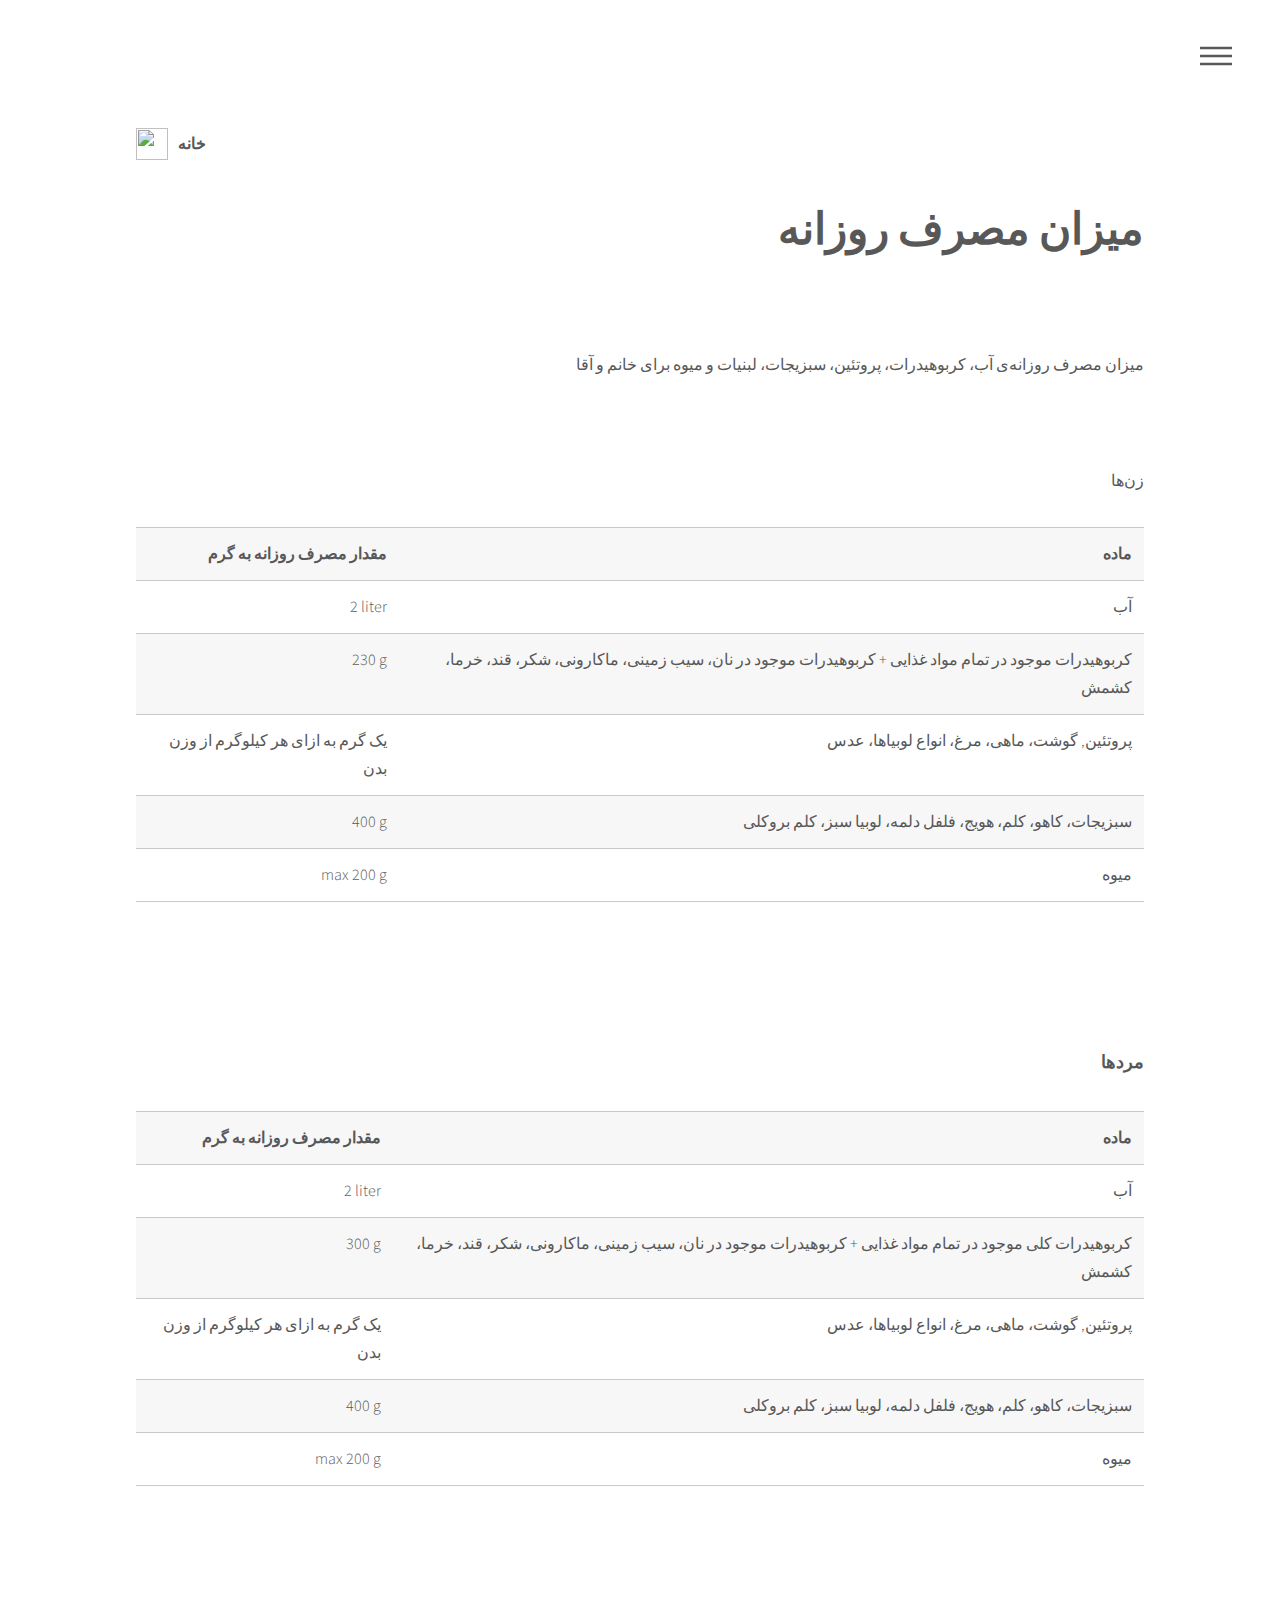
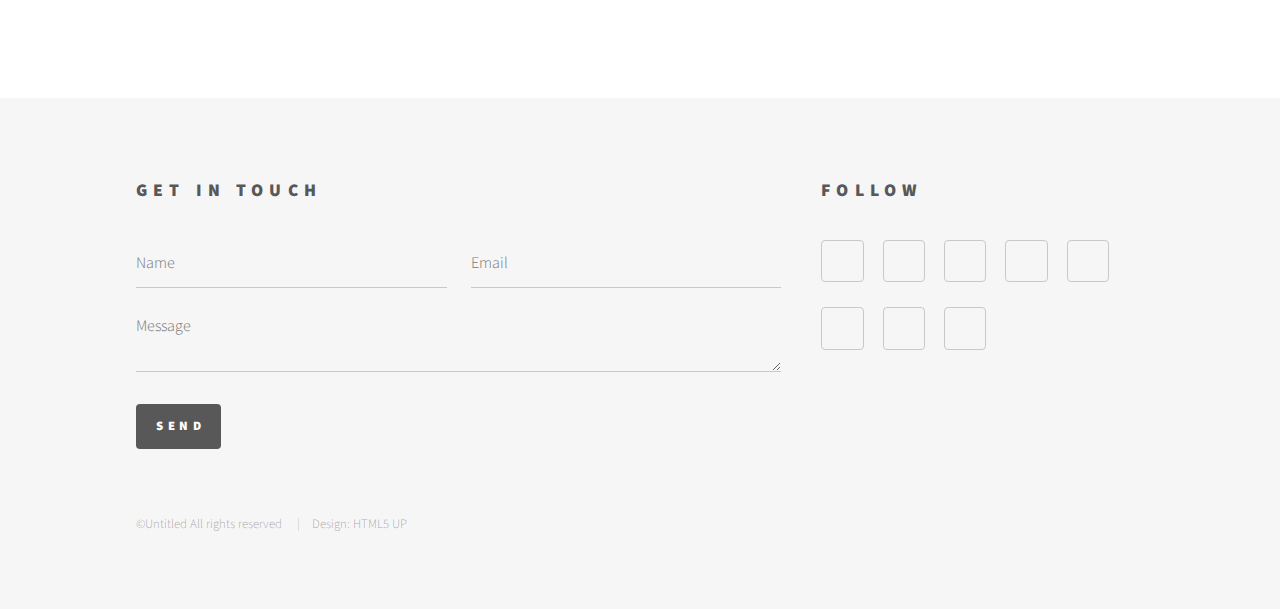
==== commit 3269bb63: "" ====
--- a/daily.html
+++ b/daily.html
@@ -1,178 +1,191 @@
 <!DOCTYPE HTML>
 <!--
-	Phantom by HTML5 UP
-	html5up.net | @ajlkn
+	سلامت تغذیه
 	Free for personal and commercial use under the CCA 3.0 license (html5up.net/license)
 -->
 <html>
-	<head>
-		<title>سلامت</title>
-		<meta charset="utf-8" />
-		<meta name="viewport" content="width=device-width, initial-scale=1, user-scalable=no" />
-		<link rel="stylesheet" href="assets/css/main.css" />
-		<noscript><link rel="stylesheet" href="assets/css/noscript.css" /></noscript>
-	</head>
-	<body class="is-preload">
-		<!-- Wrapper -->
-			<div id="wrapper">
 
-				<!-- Header -->
-					<header id="header">
-						<div class="inner">
+<head>
+	<title>سلامت</title>
+	<meta charset="utf-8" />
+	<meta name="viewport" content="width=device-width, initial-scale=1, user-scalable=no" />
+	<link rel="stylesheet" href="assets/css/main.css" />
+	<noscript>
+		<link rel="stylesheet" href="assets/css/noscript.css" /></noscript>
+</head>
 
-							<!-- Logo -->
-								<a href="index.html" class="logo">
-									<span class="symbol"><img src="images/logo.svg" alt="" /></span><span class="title">خانه</span>
-								</a>
+<body class="is-preload">
+	<!-- Wrapper -->
+	<div id="wrapper">
 
-							<!-- Nav -->
-								<nav>
-									<ul>
-										<li><a href="#menu">Menu</a></li>
-									</ul>
-								</nav>
+		<!-- Header -->
+		<header id="header">
+			<div class="inner">
 
-						</div>
-					</header>
+				<!-- Logo -->
+				<a href="index.html" class="logo">
+					<span class="symbol"><img src="images/logo.svg" alt="" /></span><span class="title">خانه</span>
+				</a>
 
-				<!-- Menu -->
-					<nav id="menu">
-						<h2>نمایه</h2>
-						<ul>
-							<li><a href="index.html">خانه</a></li>
-							<li><a href="generic.html">جدول</a></li>
-							<li><a href="daily.html">مصرف روزانه</a></li>
-							<li><a href="elements.html">Elements</a></li>
-						</ul>
-					</nav>
-
-				<!-- Main -->
-					<div id="main">
-						<div class="inner" style="text-align:right;">
-							<h1>میزان مصرف روزانه</h1>
-							<span class="image main"><img src="images/pic21.jpg" alt="" /></span>
-							<p>میزان لازم مصرف روزانه</p>
-							
-							<br><br>
-							<p>زن‌ها</p>
-							<table>
-								<tr>
-								  <td><b>مقدار مصرف روزانه به گرم</b></td>
-								  <td><b>ماده</b></td>
-								</tr>
-								<tr>
-								  <td>230 g</td>
-								  <td>کربوهیدرات موجود در تمام مواد غذایی + کربوهیدرات موجود در نان، سیب زمینی، ماکارونی، شکر، قند، خرما، کشمش</td>
-								 </tr>
-								</tr>
-								<tr>
-								  <td>یک گرم به ازای هر کیلوگرم از وزن بدن</td>
-								  <td>پروتئین</td>
-								 </tr>
-								</tr>
-								<tr>
-								  <td>400 g</td>
-								  <td>سبزیجات، کاهو، کلم، هویج، فلفل‌ دلمه، لوبیا سبز، کلم بروکلی</td>
-								 </tr>
-								</tr>
-								<tr>
-								  <td>max 200 g</td>
-								  <td>میوه</td>
-								 </tr>
-								</tr>
-								<tr>
-								  <td>2 liter</td>
-								  <td>آب</td>
-								 </tr>
-								</tr>
-							</table><br><br><br>
-
-							<p>مرد‌ها</p>
-							<table>
-								<tr>
-								  <td><b>مقدار مصرف روزانه به گرم</b></td>
-								  <td><b>ماده</b></td>
-								</tr>
-								<tr>
-								  <td>300 g</td>
-								  <td>کربوهیدرات کلی موجود در تمام مواد غذایی + کربوهیدرات موجود در نان، سیب زمینی، ماکارونی، شکر، قند، خرما، کشمش</td>
-								 </tr>
-								</tr>
-								<tr>
-								  <td> g</td>
-								  <td></td>
-								 </tr>
-								</tr>
-								<tr>
-								  <td> g</td>
-								  <td></td>
-								 </tr>
-								</tr>
-								<tr>
-								  <td> g</td>
-								  <td></td>
-								 </tr>
-								</tr>
-								<tr>
-								  <td> g</td>
-								  <td></td>
-								 </tr>
-								</tr>
-							</table><br><br><br>
-
-							
-						</div>
-					</div>
-
-				<!-- Footer -->
-					<footer id="footer">
-						<div class="inner">
-							<section>
-								<h2>Get in touch</h2>
-								<form method="post" action="#">
-									<div class="fields">
-										<div class="field half">
-											<input type="text" name="name" id="name" placeholder="Name" />
-										</div>
-										<div class="field half">
-											<input type="email" name="email" id="email" placeholder="Email" />
-										</div>
-										<div class="field">
-											<textarea name="message" id="message" placeholder="Message"></textarea>
-										</div>
-									</div>
-									<ul class="actions">
-										<li><input type="submit" value="Send" class="primary" /></li>
-									</ul>
-								</form>
-							</section>
-							<section>
-								<h2>Follow</h2>
-								<ul class="icons">
-									<li><a href="#" class="icon brands style2 fa-twitter"><span class="label">Twitter</span></a></li>
-									<li><a href="#" class="icon brands style2 fa-facebook-f"><span class="label">Facebook</span></a></li>
-									<li><a href="#" class="icon brands style2 fa-instagram"><span class="label">Instagram</span></a></li>
-									<li><a href="#" class="icon brands style2 fa-dribbble"><span class="label">Dribbble</span></a></li>
-									<li><a href="#" class="icon brands style2 fa-github"><span class="label">GitHub</span></a></li>
-									<li><a href="#" class="icon brands style2 fa-500px"><span class="label">500px</span></a></li>
-									<li><a href="#" class="icon solid style2 fa-phone"><span class="label">Phone</span></a></li>
-									<li><a href="#" class="icon solid style2 fa-envelope"><span class="label">Email</span></a></li>
-								</ul>
-							</section>
-							<ul class="copyright">
-								<li>&copy;Untitled All rights reserved</li><li>Design: HTML5 UP</li>
-							</ul>
-						</div>
-					</footer>
+				<!-- Nav -->
+				<nav>
+					<ul>
+						<li><a href="#menu">Menu</a></li>
+					</ul>
+				</nav>
 
 			</div>
+		</header>
 
-		<!-- Scripts -->
-			<script src="assets/js/jquery.min.js"></script>
-			<script src="assets/js/browser.min.js"></script>
-			<script src="assets/js/breakpoints.min.js"></script>
-			<script src="assets/js/util.js"></script>
-			<script src="assets/js/main.js"></script>
+		<!-- Menu -->
+		<nav id="menu">
+			<h2>نمایه</h2>
+			<ul>
+				<li><a href="index.html">خانه</a></li>
+				<li><a href="generic.html">جدول</a></li>
+				<li><a href="daily.html">مصرف روزانه</a></li>
+				<li><a href="elements.html">Elements</a></li>
+			</ul>
+		</nav>
 
-	</body>
+		<!-- Main -->
+		<div id="main">
+			<div class="inner" style="text-align:right;">
+				<h1>میزان مصرف روزانه‌</h1>
+				<span class="image main"><img src="images/pic21.jpg" alt="" /></span>
+				<p>میزان مصرف روزانه‌ی آب، کربوهیدرات، پروتئین، سبزیجات، لبنیات و میوه برای خانم و آقا</p>
+
+				<br><br>
+				<p>زن‌ها</p>
+				<table>
+					<tr>
+						<td><b>مقدار مصرف روزانه به گرم</b></td>
+						<td><b>ماده</b></td>
+					</tr>
+					<tr>
+						<td>2 liter</td>
+						<td>آب</td>
+					</tr>
+					</tr>
+					</tr>
+					<tr>
+						<td>230 g</td>
+						<td> کربوهیدرات موجود در تمام مواد غذایی + کربوهیدرات موجود در نان، سیب زمینی، ماکارونی، شکر،
+							قند، خرما، کشمش</td>
+					</tr>
+					</tr>
+					<tr>
+						<td>یک گرم به ازای هر کیلوگرم از وزن بدن</td>
+						<td>پروتئین, گوشت، ماهی، مرغ، انواع لوبیاها، عدس</td>
+					</tr>
+					</tr>
+					<tr>
+						<td>400 g</td>
+						<td>سبزیجات، کاهو، کلم، هویج، فلفل‌ دلمه، لوبیا سبز، کلم بروکلی</td>
+					</tr>
+					</tr>
+					<tr>
+						<td>max 200 g</td>
+						<td>میوه</td>
+					</tr>
+					</tr>
+				</table><br><br><br>
+
+				<p>
+					<h2>مرد‌ها</h2>
+				</p>
+				<table>
+					<tr>
+						<td><b>مقدار مصرف روزانه به گرم</b></td>
+						<td><b>ماده</b></td>
+					</tr>
+					<tr>
+						<td>2 liter</td>
+						<td>آب</td>
+					</tr>
+					</tr>
+					</tr>
+					<tr>
+						<td>300 g</td>
+						<td>کربوهیدرات کلی موجود در تمام مواد غذایی + کربوهیدرات موجود در نان، سیب زمینی، ماکارونی، شکر،
+							قند، خرما، کشمش</td>
+					</tr>
+					</tr>
+						<td>یک گرم به ازای هر کیلوگرم از وزن بدن</td>
+						<td>پروتئین, گوشت، ماهی، مرغ، انواع لوبیاها، عدس</td>
+					</tr>
+					</tr>
+					<tr>
+						<td>400 g</td>
+						<td>سبزیجات، کاهو، کلم، هویج، فلفل‌ دلمه، لوبیا سبز، کلم بروکلی</td>
+					</tr>
+					</tr>
+					<tr>
+						<td>max 200 g</td>
+						<td>میوه</td>
+					</tr>
+					</tr>
+				</table><br><br><br>
+
+
+			</div>
+		</div>
+
+		<!-- Footer -->
+		<footer id="footer">
+			<div class="inner">
+				<section>
+					<h2>Get in touch</h2>
+					<form method="post" action="#">
+						<div class="fields">
+							<div class="field half">
+								<input type="text" name="name" id="name" placeholder="Name" />
+							</div>
+							<div class="field half">
+								<input type="email" name="email" id="email" placeholder="Email" />
+							</div>
+							<div class="field">
+								<textarea name="message" id="message" placeholder="Message"></textarea>
+							</div>
+						</div>
+						<ul class="actions">
+							<li><input type="submit" value="Send" class="primary" /></li>
+						</ul>
+					</form>
+				</section>
+				<section>
+					<h2>Follow</h2>
+					<ul class="icons">
+						<li><a href="#" class="icon brands style2 fa-twitter"><span class="label">Twitter</span></a>
+						</li>
+						<li><a href="#" class="icon brands style2 fa-facebook-f"><span class="label">Facebook</span></a>
+						</li>
+						<li><a href="#" class="icon brands style2 fa-instagram"><span class="label">Instagram</span></a>
+						</li>
+						<li><a href="#" class="icon brands style2 fa-dribbble"><span class="label">Dribbble</span></a>
+						</li>
+						<li><a href="#" class="icon brands style2 fa-github"><span class="label">GitHub</span></a></li>
+						<li><a href="#" class="icon brands style2 fa-500px"><span class="label">500px</span></a></li>
+						<li><a href="#" class="icon solid style2 fa-phone"><span class="label">Phone</span></a></li>
+						<li><a href="#" class="icon solid style2 fa-envelope"><span class="label">Email</span></a></li>
+					</ul>
+				</section>
+				<ul class="copyright">
+					<li>&copy;Untitled All rights reserved</li>
+					<li>Design: HTML5 UP</li>
+				</ul>
+			</div>
+		</footer>
+
+	</div>
+
+	<!-- Scripts -->
+	<script src="assets/js/jquery.min.js"></script>
+	<script src="assets/js/browser.min.js"></script>
+	<script src="assets/js/breakpoints.min.js"></script>
+	<script src="assets/js/util.js"></script>
+	<script src="assets/js/main.js"></script>
+
+</body>
+
 </html>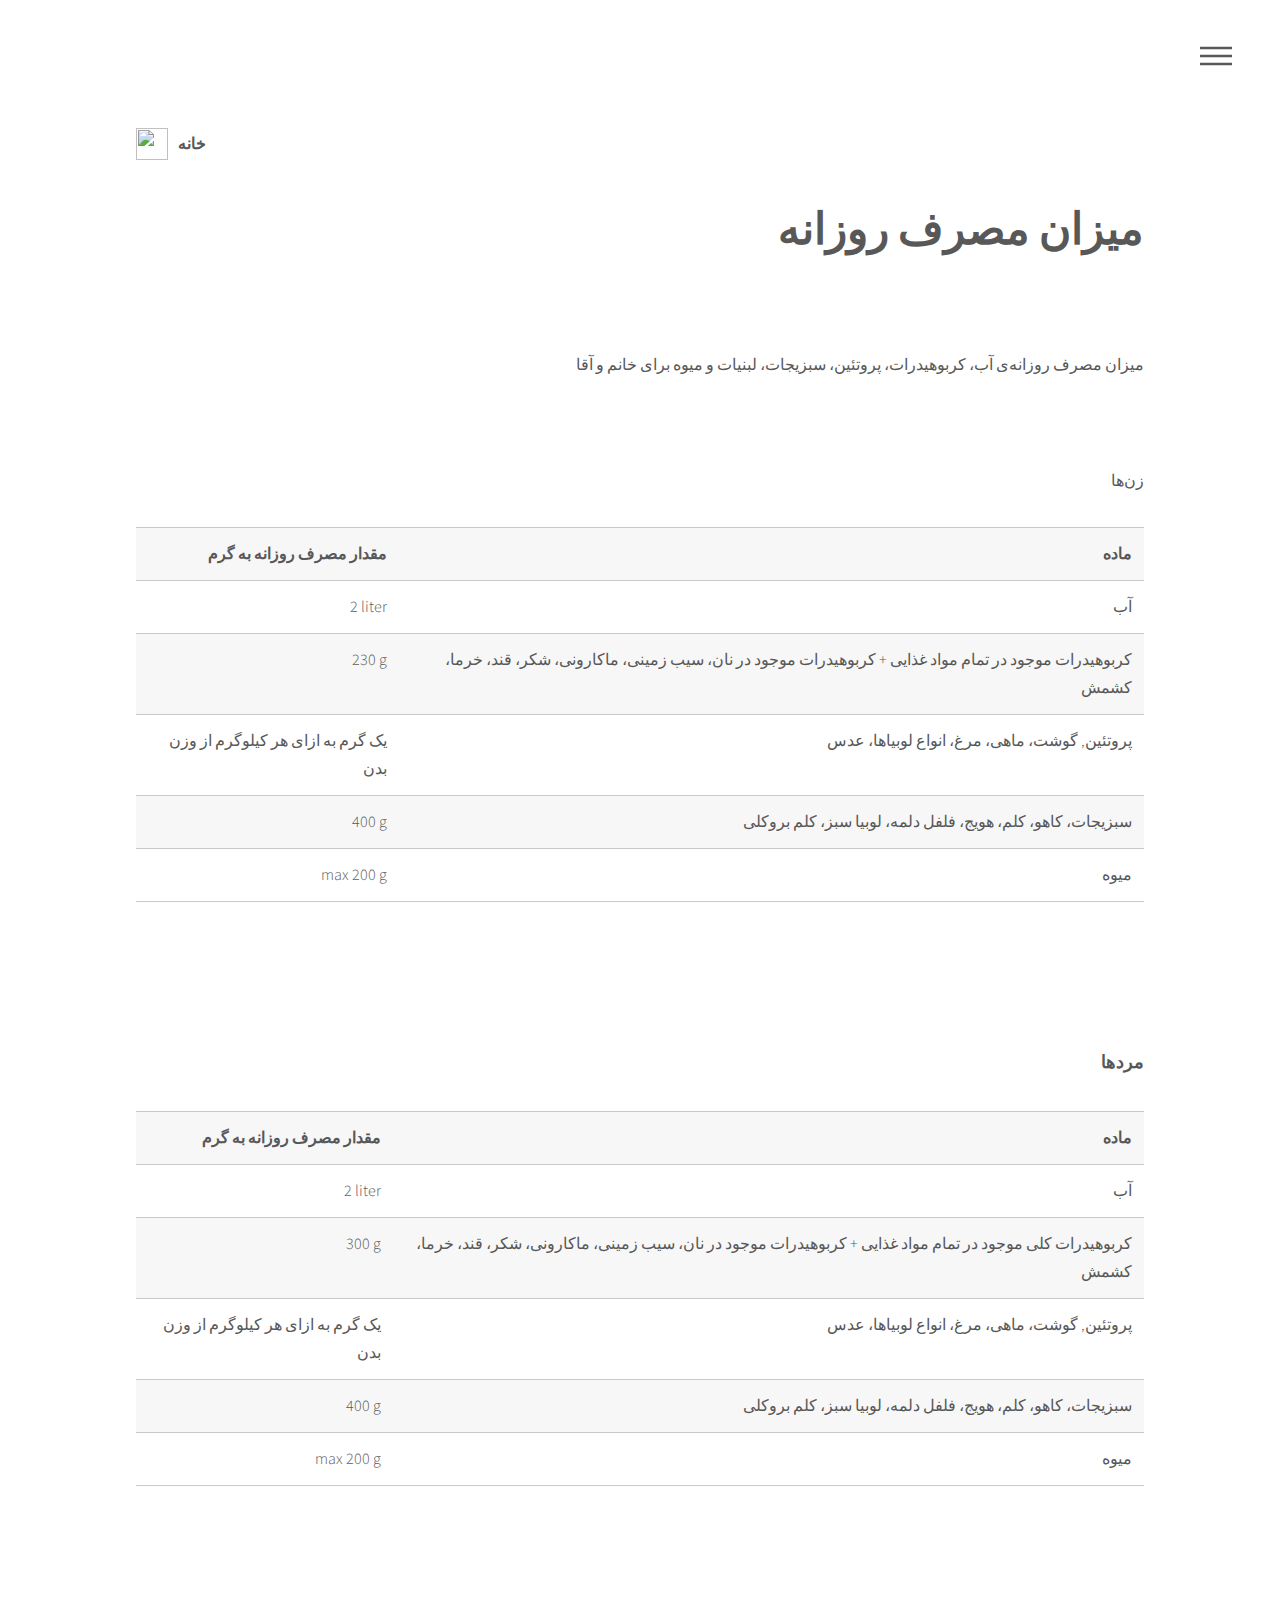
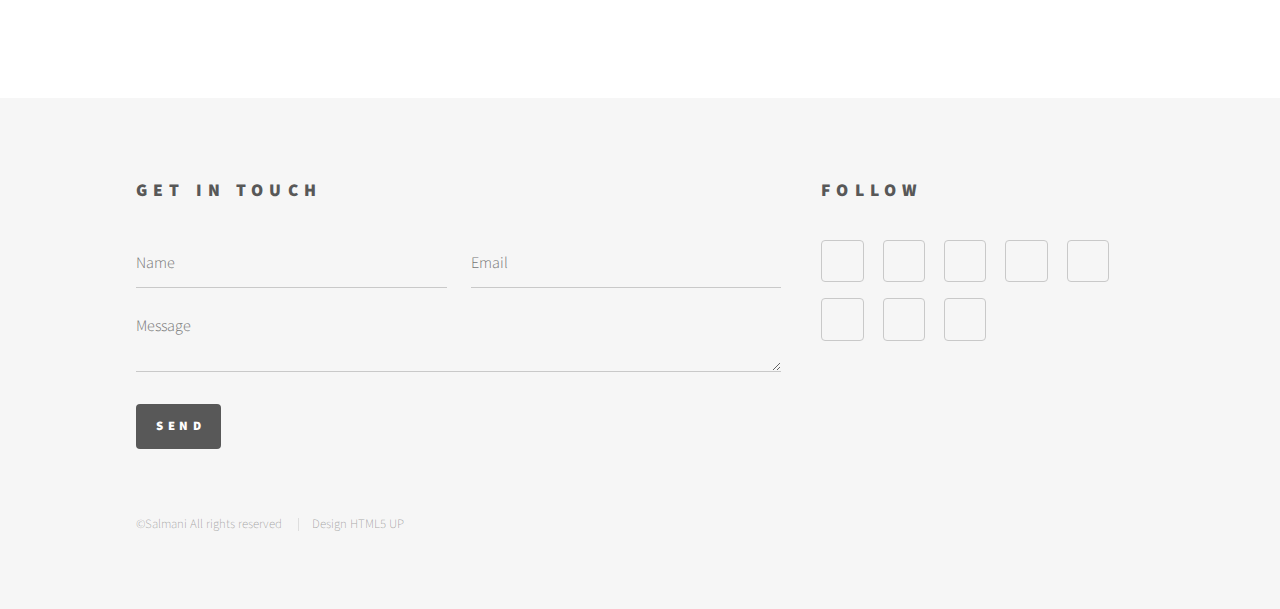
==== commit 8ea9af0a: "" ====
--- a/daily.html
+++ b/daily.html
@@ -171,8 +171,8 @@
 					</ul>
 				</section>
 				<ul class="copyright">
-					<li>&copy;Untitled All rights reserved</li>
-					<li>Design: HTML5 UP</li>
+					<li>&copy;Salmani All rights reserved</li>
+					<li>Design HTML5 UP</li>
 				</ul>
 			</div>
 		</footer>
--- a/assets/css/main.css
+++ b/assets/css/main.css
@@ -1815,7 +1815,7 @@
 			text-rendering: auto;
 			line-height: 1;
 			text-transform: none !important;
-			font-family: 'Font Awesome 5 Free';
+			font-family: 'Font Awesome Free';
 			font-weight: 400;
 		}
 
@@ -2245,7 +2245,7 @@
 				text-rendering: auto;
 				line-height: 1;
 				text-transform: none !important;
-				font-family: 'Font Awesome 5 Free';
+				font-family: 'Font Awesome Free';
 				font-weight: 900;
 			}
 
@@ -2706,11 +2706,11 @@
 					}
 
 			.tiles article.style1 > .image:before {
-				background-color: #c3b7e780;
+				background-color: #c3b7e7c5;
 			}
 
 			.tiles article.style2 > .image:before {
-				background-color: #7ecaf67c;
+				background-color: #7ecaf6c2;
 			}
 
 			.tiles article.style3 > .image:before {
